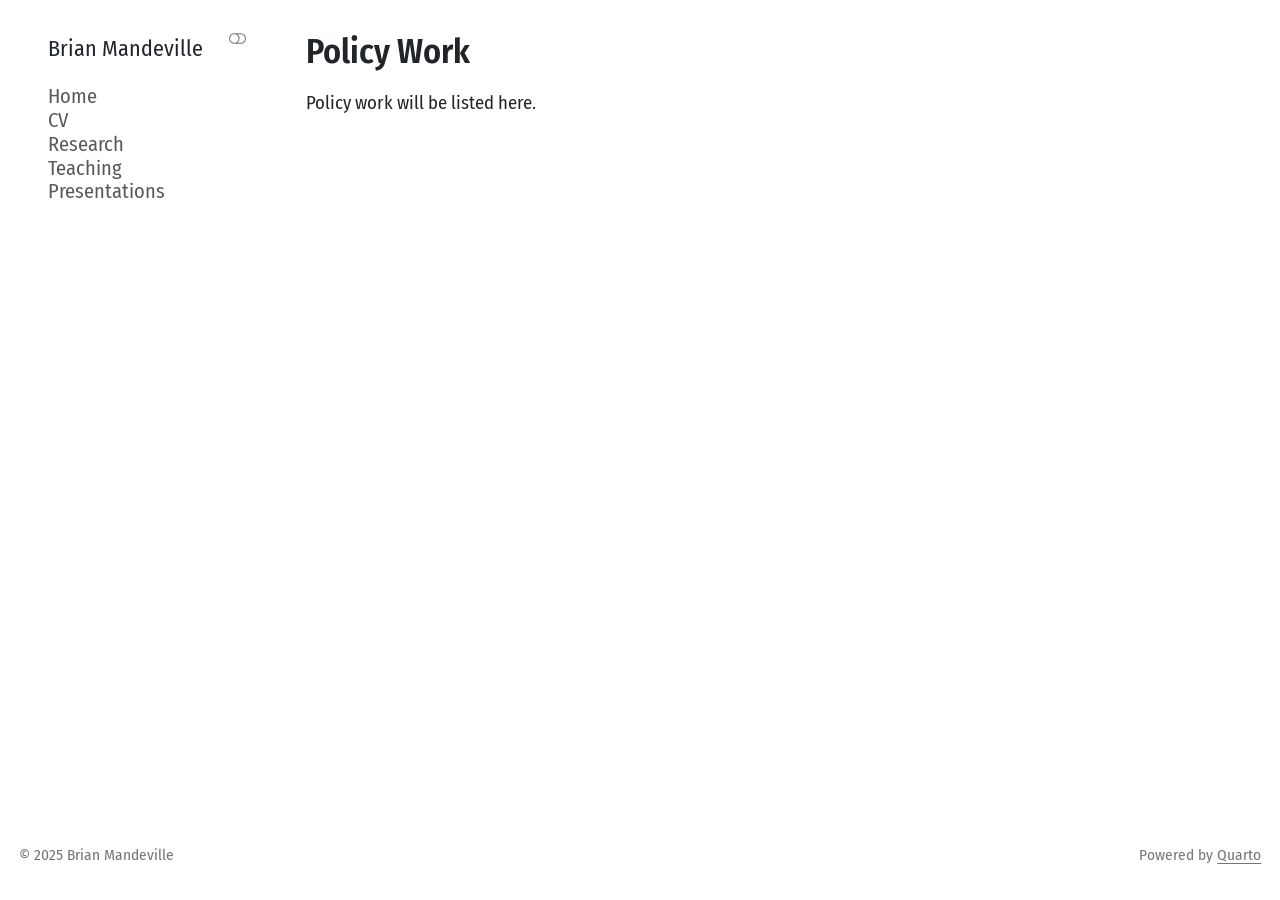
==== docs/policy.html @ 18871a94 "Initial site — Brian Mandeville academic website" ====
<!DOCTYPE html>
<html xmlns="http://www.w3.org/1999/xhtml" lang="en" xml:lang="en"><head>

<meta charset="utf-8">
<meta name="generator" content="quarto-1.9.37">

<meta name="viewport" content="width=device-width, initial-scale=1.0, user-scalable=yes">


<title>Policy Work – Brian Mandeville</title>
<style>
/* Default styles provided by pandoc.
** See https://pandoc.org/MANUAL.html#variables-for-html for config info.
*/
code{white-space: pre-wrap;}
span.smallcaps{font-variant: small-caps;}
div.columns{display: flex; gap: min(4vw, 1.5em);}
div.column{flex: auto; overflow-x: auto;}
div.hanging-indent{margin-left: 1.5em; text-indent: -1.5em;}
ul.task-list{list-style: none;}
ul.task-list li input[type="checkbox"] {
  width: 0.8em;
  margin: 0 0.8em 0.2em -1em; /* quarto-specific, see https://github.com/quarto-dev/quarto-cli/issues/4556 */ 
  vertical-align: middle;
}
</style>


<script src="site_libs/quarto-nav/quarto-nav.js"></script>
<script src="site_libs/quarto-nav/headroom.min.js"></script>
<link href="./images/favicon.png" rel="icon" type="image/png">
<script src="site_libs/clipboard/clipboard.min.js"></script>
<script src="site_libs/quarto-html/quarto.js" type="module"></script>
<script src="site_libs/quarto-html/tabsets/tabsets.js" type="module"></script>
<script src="site_libs/quarto-html/popper.min.js"></script>
<script src="site_libs/quarto-html/tippy.umd.min.js"></script>
<script src="site_libs/quarto-html/anchor.min.js"></script>
<link href="site_libs/quarto-html/tippy.css" rel="stylesheet">
<link href="site_libs/quarto-html/quarto-syntax-highlighting-7f8f88aac4f3542376d5c11b86a4c14d.css" rel="stylesheet" class="quarto-color-scheme" id="quarto-text-highlighting-styles">
<link href="site_libs/quarto-html/quarto-syntax-highlighting-dark-d0ae9245876894da5ac7e18953ecc5cc.css" rel="stylesheet" class="quarto-color-scheme quarto-color-alternate" id="quarto-text-highlighting-styles">
<link href="site_libs/quarto-html/quarto-syntax-highlighting-7f8f88aac4f3542376d5c11b86a4c14d.css" rel="stylesheet" class="quarto-color-scheme-extra" id="quarto-text-highlighting-styles">
<script src="site_libs/bootstrap/bootstrap.min.js"></script>
<link href="site_libs/bootstrap/bootstrap-icons.css" rel="stylesheet">
<link href="site_libs/bootstrap/bootstrap-f34be4a23ba37682258795ce76d93aaa.min.css" rel="stylesheet" append-hash="true" class="quarto-color-scheme" id="quarto-bootstrap" data-mode="light">
<link href="site_libs/bootstrap/bootstrap-dark-0b4698692b904b713bfba7af153e44f9.min.css" rel="stylesheet" append-hash="true" class="quarto-color-scheme quarto-color-alternate" id="quarto-bootstrap" data-mode="dark">
<link href="site_libs/bootstrap/bootstrap-f34be4a23ba37682258795ce76d93aaa.min.css" rel="stylesheet" append-hash="true" class="quarto-color-scheme-extra" id="quarto-bootstrap" data-mode="light">
<script id="quarto-search-options" type="application/json">{
  "language": {
    "search-no-results-text": "No results",
    "search-matching-documents-text": "matching documents",
    "search-copy-link-title": "Copy link to search",
    "search-hide-matches-text": "Hide additional matches",
    "search-more-match-text": "more match in this document",
    "search-more-matches-text": "more matches in this document",
    "search-clear-button-title": "Clear",
    "search-text-placeholder": "",
    "search-detached-cancel-button-title": "Cancel",
    "search-submit-button-title": "Submit",
    "search-label": "Search"
  }
}</script>


<meta property="og:title" content="Policy Work – Brian Mandeville">
<meta property="og:description" content="">
<meta property="og:site_name" content="Brian Mandeville">
</head>

<body class="nav-sidebar floating quarto-light"><script id="quarto-html-before-body" type="application/javascript">
    const toggleBodyColorMode = (bsSheetEl) => {
      const mode = bsSheetEl.getAttribute("data-mode");
      const bodyEl = window.document.querySelector("body");
      if (mode === "dark") {
        bodyEl.classList.add("quarto-dark");
        bodyEl.classList.remove("quarto-light");
      } else {
        bodyEl.classList.add("quarto-light");
        bodyEl.classList.remove("quarto-dark");
      }
    }
    const toggleBodyColorPrimary = () => {
      const bsSheetEl = window.document.querySelector("link#quarto-bootstrap:not([rel=disabled-stylesheet])");
      if (bsSheetEl) {
        toggleBodyColorMode(bsSheetEl);
      }
    }
    const setColorSchemeToggle = (alternate) => {
      const toggles = window.document.querySelectorAll('.quarto-color-scheme-toggle');
      for (let i=0; i < toggles.length; i++) {
        const toggle = toggles[i];
        if (toggle) {
          if (alternate) {
            toggle.classList.add("alternate");
          } else {
            toggle.classList.remove("alternate");
          }
        }
      }
    };
    const toggleColorMode = (alternate) => {
      // Switch the stylesheets
      const primaryStylesheets = window.document.querySelectorAll('link.quarto-color-scheme:not(.quarto-color-alternate)');
      const alternateStylesheets = window.document.querySelectorAll('link.quarto-color-scheme.quarto-color-alternate');
      manageTransitions('#quarto-margin-sidebar .nav-link', false);
      if (alternate) {
        // note: dark is layered on light, we don't disable primary!
        enableStylesheet(alternateStylesheets);
        for (const sheetNode of alternateStylesheets) {
          if (sheetNode.id === "quarto-bootstrap") {
            toggleBodyColorMode(sheetNode);
          }
        }
      } else {
        disableStylesheet(alternateStylesheets);
        enableStylesheet(primaryStylesheets)
        toggleBodyColorPrimary();
      }
      manageTransitions('#quarto-margin-sidebar .nav-link', true);
      // Switch the toggles
      setColorSchemeToggle(alternate)
      // Hack to workaround the fact that safari doesn't
      // properly recolor the scrollbar when toggling (#1455)
      if (navigator.userAgent.indexOf('Safari') > 0 && navigator.userAgent.indexOf('Chrome') == -1) {
        manageTransitions("body", false);
        window.scrollTo(0, 1);
        setTimeout(() => {
          window.scrollTo(0, 0);
          manageTransitions("body", true);
        }, 40);
      }
    }
    const disableStylesheet = (stylesheets) => {
      for (let i=0; i < stylesheets.length; i++) {
        const stylesheet = stylesheets[i];
        stylesheet.rel = 'disabled-stylesheet';
      }
    }
    const enableStylesheet = (stylesheets) => {
      for (let i=0; i < stylesheets.length; i++) {
        const stylesheet = stylesheets[i];
        if(stylesheet.rel !== 'stylesheet') { // for Chrome, which will still FOUC without this check
          stylesheet.rel = 'stylesheet';
        }
      }
    }
    const manageTransitions = (selector, allowTransitions) => {
      const els = window.document.querySelectorAll(selector);
      for (let i=0; i < els.length; i++) {
        const el = els[i];
        if (allowTransitions) {
          el.classList.remove('notransition');
        } else {
          el.classList.add('notransition');
        }
      }
    }
    const isFileUrl = () => {
      return window.location.protocol === 'file:';
    }
    const hasAlternateSentinel = () => {
      let styleSentinel = getColorSchemeSentinel();
      if (styleSentinel !== null) {
        return styleSentinel === "alternate";
      } else {
        return false;
      }
    }
    const setStyleSentinel = (alternate) => {
      const value = alternate ? "alternate" : "default";
      if (!isFileUrl()) {
        window.localStorage.setItem("quarto-color-scheme", value);
      } else {
        localAlternateSentinel = value;
      }
    }
    const getColorSchemeSentinel = () => {
      if (!isFileUrl()) {
        const storageValue = window.localStorage.getItem("quarto-color-scheme");
        return storageValue != null ? storageValue : localAlternateSentinel;
      } else {
        return localAlternateSentinel;
      }
    }
    const toggleGiscusIfUsed = (isAlternate, darkModeDefault) => {
      const baseTheme = document.querySelector('#giscus-base-theme')?.value ?? 'light';
      const alternateTheme = document.querySelector('#giscus-alt-theme')?.value ?? 'dark';
      let newTheme = '';
      if(authorPrefersDark) {
        newTheme = isAlternate ? baseTheme : alternateTheme;
      } else {
        newTheme = isAlternate ? alternateTheme : baseTheme;
      }
      const changeGiscusTheme = () => {
        // From: https://github.com/giscus/giscus/issues/336
        const sendMessage = (message) => {
          const iframe = document.querySelector('iframe.giscus-frame');
          if (!iframe) return;
          iframe.contentWindow.postMessage({ giscus: message }, 'https://giscus.app');
        }
        sendMessage({
          setConfig: {
            theme: newTheme
          }
        });
      }
      const isGiscussLoaded = window.document.querySelector('iframe.giscus-frame') !== null;
      if (isGiscussLoaded) {
        changeGiscusTheme();
      }
    };
    const authorPrefersDark = false;
    const darkModeDefault = authorPrefersDark;
      document.querySelector('link#quarto-text-highlighting-styles.quarto-color-scheme-extra').rel = 'disabled-stylesheet';
      document.querySelector('link#quarto-bootstrap.quarto-color-scheme-extra').rel = 'disabled-stylesheet';
    let localAlternateSentinel = darkModeDefault ? 'alternate' : 'default';
    // Dark / light mode switch
    window.quartoToggleColorScheme = () => {
      // Read the current dark / light value
      let toAlternate = !hasAlternateSentinel();
      toggleColorMode(toAlternate);
      setStyleSentinel(toAlternate);
      toggleGiscusIfUsed(toAlternate, darkModeDefault);
      window.dispatchEvent(new Event('resize'));
    };
    // Switch to dark mode if need be
    if (hasAlternateSentinel()) {
      toggleColorMode(true);
    } else {
      toggleColorMode(false);
    }
  </script>

<div id="quarto-search-results"></div>
  <header id="quarto-header" class="headroom fixed-top">
  <nav class="quarto-secondary-nav">
    <div class="container-fluid d-flex">
      <button type="button" class="quarto-btn-toggle btn" data-bs-toggle="collapse" role="button" data-bs-target=".quarto-sidebar-collapse-item" aria-controls="quarto-sidebar" aria-expanded="false" aria-label="Toggle sidebar navigation" onclick="if (window.quartoToggleHeadroom) { window.quartoToggleHeadroom(); }">
        <i class="bi bi-layout-text-sidebar-reverse"></i>
      </button>
        <nav class="quarto-page-breadcrumbs" aria-label="breadcrumb"><ol class="breadcrumb"><li class="breadcrumb-item">
      Brian Mandeville
      </li></ol></nav>
        <a class="flex-grow-1" role="navigation" data-bs-toggle="collapse" data-bs-target=".quarto-sidebar-collapse-item" aria-controls="quarto-sidebar" aria-expanded="false" aria-label="Toggle sidebar navigation" onclick="if (window.quartoToggleHeadroom) { window.quartoToggleHeadroom(); }">      
        </a>
    </div>
  </nav>
</header>
<!-- content -->
<div id="quarto-content" class="quarto-container page-columns page-rows-contents page-layout-full">
<!-- sidebar -->
  <nav id="quarto-sidebar" class="sidebar collapse collapse-horizontal quarto-sidebar-collapse-item sidebar-navigation floating overflow-auto">
    <div class="pt-lg-2 mt-2 text-left sidebar-header">
    <div class="sidebar-title mb-0 py-0">
      <a href="./">Brian Mandeville</a> 
        <div class="sidebar-tools-main tools-wide">
    <a href="mailto:bwmandeville@gmail.com" title="" class="quarto-navigation-tool px-1" aria-label=""><i class="bi bi-envelope"></i></a>
    <a href="https://www.linkedin.com/in/brian-mandeville-ab6188176/" title="" class="quarto-navigation-tool px-1" aria-label=""><i class="bi bi-linkedin"></i></a>
  <a href="" class="quarto-color-scheme-toggle quarto-navigation-tool  px-1" onclick="window.quartoToggleColorScheme(); return false;" title="Toggle dark mode"><i class="bi"></i></a>
</div>
    </div>
      </div>
    <div class="sidebar-menu-container"> 
    <ul class="list-unstyled mt-1">
        <li class="sidebar-item">
  <div class="sidebar-item-container"> 
  <a href="./index.html" class="sidebar-item-text sidebar-link">
 <span class="menu-text">Home</span></a>
  </div>
</li>
        <li class="sidebar-item">
  <div class="sidebar-item-container"> 
  <a href="./../files/cv.pdf" class="sidebar-item-text sidebar-link">
 <span class="menu-text">CV</span></a>
  </div>
</li>
        <li class="sidebar-item">
  <div class="sidebar-item-container"> 
  <a href="./research.html" class="sidebar-item-text sidebar-link">
 <span class="menu-text">Research</span></a>
  </div>
</li>
        <li class="sidebar-item">
  <div class="sidebar-item-container"> 
  <a href="./teaching.html" class="sidebar-item-text sidebar-link">
 <span class="menu-text">Teaching</span></a>
  </div>
</li>
        <li class="sidebar-item">
  <div class="sidebar-item-container"> 
  <a href="./talks.html" class="sidebar-item-text sidebar-link">
 <span class="menu-text">Presentations</span></a>
  </div>
</li>
    </ul>
    </div>
</nav>
<div id="quarto-sidebar-glass" class="quarto-sidebar-collapse-item" data-bs-toggle="collapse" data-bs-target=".quarto-sidebar-collapse-item"></div>
<!-- margin-sidebar -->
    
<!-- main -->
<main class="content column-page-right" id="quarto-document-content">


<header id="title-block-header" class="quarto-title-block default">
<div class="quarto-title">
<h1 class="title">Policy Work</h1>
</div>



<div class="quarto-title-meta column-page-right">

    
  
    
  </div>
  


</header>


<p>Policy work will be listed here.</p>



</main> <!-- /main -->
<script id="quarto-html-after-body" type="application/javascript">
  window.document.addEventListener("DOMContentLoaded", function (event) {
    // Ensure there is a toggle, if there isn't float one in the top right
    if (window.document.querySelector('.quarto-color-scheme-toggle') === null) {
      const a = window.document.createElement('a');
      a.classList.add('top-right');
      a.classList.add('quarto-color-scheme-toggle');
      a.href = "";
      a.onclick = function() { try { window.quartoToggleColorScheme(); } catch {} return false; };
      const i = window.document.createElement("i");
      i.classList.add('bi');
      a.appendChild(i);
      window.document.body.appendChild(a);
    }
    setColorSchemeToggle(hasAlternateSentinel())
    const icon = "";
    const anchorJS = new window.AnchorJS();
    anchorJS.options = {
      placement: 'right',
      icon: icon
    };
    anchorJS.add('.anchored');
    const isCodeAnnotation = (el) => {
      for (const clz of el.classList) {
        if (clz.startsWith('code-annotation-')) {                     
          return true;
        }
      }
      return false;
    }
    const onCopySuccess = function(e) {
      // button target
      const button = e.trigger;
      // don't keep focus
      button.blur();
      // flash "checked"
      button.classList.add('code-copy-button-checked');
      var currentTitle = button.getAttribute("title");
      button.setAttribute("title", "Copied!");
      let tooltip;
      if (window.bootstrap) {
        button.setAttribute("data-bs-toggle", "tooltip");
        button.setAttribute("data-bs-placement", "left");
        button.setAttribute("data-bs-title", "Copied!");
        tooltip = new bootstrap.Tooltip(button, 
          { trigger: "manual", 
            customClass: "code-copy-button-tooltip",
            offset: [0, -8]});
        tooltip.show();    
      }
      setTimeout(function() {
        if (tooltip) {
          tooltip.hide();
          button.removeAttribute("data-bs-title");
          button.removeAttribute("data-bs-toggle");
          button.removeAttribute("data-bs-placement");
        }
        button.setAttribute("title", currentTitle);
        button.classList.remove('code-copy-button-checked');
      }, 1000);
      // clear code selection
      e.clearSelection();
    }
    const getTextToCopy = function(trigger) {
      const outerScaffold = trigger.parentElement.cloneNode(true);
      const codeEl = outerScaffold.querySelector('code');
      for (const childEl of codeEl.children) {
        if (isCodeAnnotation(childEl)) {
          childEl.remove();
        }
      }
      return codeEl.innerText;
    }
    const clipboard = new window.ClipboardJS('.code-copy-button:not([data-in-quarto-modal])', {
      text: getTextToCopy
    });
    clipboard.on('success', onCopySuccess);
    if (window.document.getElementById('quarto-embedded-source-code-modal')) {
      const clipboardModal = new window.ClipboardJS('.code-copy-button[data-in-quarto-modal]', {
        text: getTextToCopy,
        container: window.document.getElementById('quarto-embedded-source-code-modal')
      });
      clipboardModal.on('success', onCopySuccess);
    }
      var localhostRegex = new RegExp(/^(?:http|https):\/\/localhost\:?[0-9]*\//);
      var mailtoRegex = new RegExp(/^mailto:/);
        var filterRegex = new RegExp('/' + window.location.host + '/');
      var isInternal = (href) => {
          return filterRegex.test(href) || localhostRegex.test(href) || mailtoRegex.test(href);
      }
      // Inspect non-navigation links and adorn them if external
     var links = window.document.querySelectorAll('a[href]:not(.nav-link):not(.navbar-brand):not(.toc-action):not(.sidebar-link):not(.sidebar-item-toggle):not(.pagination-link):not(.no-external):not([aria-hidden]):not(.dropdown-item):not(.quarto-navigation-tool):not(.about-link)');
      for (var i=0; i<links.length; i++) {
        const link = links[i];
        if (!isInternal(link.href)) {
          // undo the damage that might have been done by quarto-nav.js in the case of
          // links that we want to consider external
          if (link.dataset.originalHref !== undefined) {
            link.href = link.dataset.originalHref;
          }
        }
      }
    function tippyHover(el, contentFn, onTriggerFn, onUntriggerFn) {
      const config = {
        allowHTML: true,
        maxWidth: 500,
        delay: 100,
        arrow: false,
        appendTo: function(el) {
            return el.parentElement;
        },
        interactive: true,
        interactiveBorder: 10,
        theme: 'quarto',
        placement: 'bottom-start',
      };
      if (contentFn) {
        config.content = contentFn;
      }
      if (onTriggerFn) {
        config.onTrigger = onTriggerFn;
      }
      if (onUntriggerFn) {
        config.onUntrigger = onUntriggerFn;
      }
      window.tippy(el, config); 
    }
    const noterefs = window.document.querySelectorAll('a[role="doc-noteref"]');
    for (var i=0; i<noterefs.length; i++) {
      const ref = noterefs[i];
      tippyHover(ref, function() {
        // use id or data attribute instead here
        let href = ref.getAttribute('data-footnote-href') || ref.getAttribute('href');
        try { href = new URL(href).hash; } catch {}
        const id = href.replace(/^#\/?/, "");
        const note = window.document.getElementById(id);
        if (note) {
          return note.innerHTML;
        } else {
          return "";
        }
      });
    }
    const xrefs = window.document.querySelectorAll('a.quarto-xref');
    const processXRef = (id, note) => {
      // Strip column container classes
      const stripColumnClz = (el) => {
        el.classList.remove("page-full", "page-columns");
        if (el.children) {
          for (const child of el.children) {
            stripColumnClz(child);
          }
        }
      }
      stripColumnClz(note)
      if (id === null || id.startsWith('sec-')) {
        // Special case sections, only their first couple elements
        const container = document.createElement("div");
        if (note.children && note.children.length > 2) {
          container.appendChild(note.children[0].cloneNode(true));
          for (let i = 1; i < note.children.length; i++) {
            const child = note.children[i];
            if (child.tagName === "P" && child.innerText === "") {
              continue;
            } else {
              container.appendChild(child.cloneNode(true));
              break;
            }
          }
          if (window.Quarto?.typesetMath) {
            window.Quarto.typesetMath(container);
          }
          return container.innerHTML
        } else {
          if (window.Quarto?.typesetMath) {
            window.Quarto.typesetMath(note);
          }
          return note.innerHTML;
        }
      } else {
        // Remove any anchor links if they are present
        const anchorLink = note.querySelector('a.anchorjs-link');
        if (anchorLink) {
          anchorLink.remove();
        }
        if (window.Quarto?.typesetMath) {
          window.Quarto.typesetMath(note);
        }
        if (note.classList.contains("callout")) {
          return note.outerHTML;
        } else {
          return note.innerHTML;
        }
      }
    }
    for (var i=0; i<xrefs.length; i++) {
      const xref = xrefs[i];
      tippyHover(xref, undefined, function(instance) {
        instance.disable();
        let url = xref.getAttribute('href');
        let hash = undefined; 
        if (url.startsWith('#')) {
          hash = url;
        } else {
          try { hash = new URL(url).hash; } catch {}
        }
        if (hash) {
          const id = hash.replace(/^#\/?/, "");
          const note = window.document.getElementById(id);
          if (note !== null) {
            try {
              const html = processXRef(id, note.cloneNode(true));
              instance.setContent(html);
            } finally {
              instance.enable();
              instance.show();
            }
          } else {
            // See if we can fetch this
            fetch(url.split('#')[0])
            .then(res => res.text())
            .then(html => {
              const parser = new DOMParser();
              const htmlDoc = parser.parseFromString(html, "text/html");
              const note = htmlDoc.getElementById(id);
              if (note !== null) {
                const html = processXRef(id, note);
                instance.setContent(html);
              } 
            }).finally(() => {
              instance.enable();
              instance.show();
            });
          }
        } else {
          // See if we can fetch a full url (with no hash to target)
          // This is a special case and we should probably do some content thinning / targeting
          fetch(url)
          .then(res => res.text())
          .then(html => {
            const parser = new DOMParser();
            const htmlDoc = parser.parseFromString(html, "text/html");
            const note = htmlDoc.querySelector('main.content');
            if (note !== null) {
              // This should only happen for chapter cross references
              // (since there is no id in the URL)
              // remove the first header
              if (note.children.length > 0 && note.children[0].tagName === "HEADER") {
                note.children[0].remove();
              }
              const html = processXRef(null, note);
              instance.setContent(html);
            } 
          }).finally(() => {
            instance.enable();
            instance.show();
          });
        }
      }, function(instance) {
      });
    }
        let selectedAnnoteEl;
        const selectorForAnnotation = ( cell, annotation) => {
          let cellAttr = 'data-code-cell="' + cell + '"';
          let lineAttr = 'data-code-annotation="' +  annotation + '"';
          const selector = 'span[' + cellAttr + '][' + lineAttr + ']';
          return selector;
        }
        const selectCodeLines = (annoteEl) => {
          const doc = window.document;
          const targetCell = annoteEl.getAttribute("data-target-cell");
          const targetAnnotation = annoteEl.getAttribute("data-target-annotation");
          const annoteSpan = window.document.querySelector(selectorForAnnotation(targetCell, targetAnnotation));
          const lines = annoteSpan.getAttribute("data-code-lines").split(",");
          const lineIds = lines.map((line) => {
            return targetCell + "-" + line;
          })
          let top = null;
          let height = null;
          let parent = null;
          if (lineIds.length > 0) {
              //compute the position of the single el (top and bottom and make a div)
              const el = window.document.getElementById(lineIds[0]);
              top = el.offsetTop;
              height = el.offsetHeight;
              parent = el.parentElement.parentElement;
            if (lineIds.length > 1) {
              const lastEl = window.document.getElementById(lineIds[lineIds.length - 1]);
              const bottom = lastEl.offsetTop + lastEl.offsetHeight;
              height = bottom - top;
            }
            if (top !== null && height !== null && parent !== null) {
              // cook up a div (if necessary) and position it 
              let div = window.document.getElementById("code-annotation-line-highlight");
              if (div === null) {
                div = window.document.createElement("div");
                div.setAttribute("id", "code-annotation-line-highlight");
                div.style.position = 'absolute';
                parent.appendChild(div);
              }
              div.style.top = top - 2 + "px";
              div.style.height = height + 4 + "px";
              div.style.left = 0;
              let gutterDiv = window.document.getElementById("code-annotation-line-highlight-gutter");
              if (gutterDiv === null) {
                gutterDiv = window.document.createElement("div");
                gutterDiv.setAttribute("id", "code-annotation-line-highlight-gutter");
                gutterDiv.style.position = 'absolute';
                const codeCell = window.document.getElementById(targetCell);
                const gutter = codeCell.querySelector('.code-annotation-gutter');
                gutter.appendChild(gutterDiv);
              }
              gutterDiv.style.top = top - 2 + "px";
              gutterDiv.style.height = height + 4 + "px";
            }
            selectedAnnoteEl = annoteEl;
          }
        };
        const unselectCodeLines = () => {
          const elementsIds = ["code-annotation-line-highlight", "code-annotation-line-highlight-gutter"];
          elementsIds.forEach((elId) => {
            const div = window.document.getElementById(elId);
            if (div) {
              div.remove();
            }
          });
          selectedAnnoteEl = undefined;
        };
          // Handle positioning of the toggle
      window.addEventListener(
        "resize",
        throttle(() => {
          elRect = undefined;
          if (selectedAnnoteEl) {
            selectCodeLines(selectedAnnoteEl);
          }
        }, 10)
      );
      function throttle(fn, ms) {
      let throttle = false;
      let timer;
        return (...args) => {
          if(!throttle) { // first call gets through
              fn.apply(this, args);
              throttle = true;
          } else { // all the others get throttled
              if(timer) clearTimeout(timer); // cancel #2
              timer = setTimeout(() => {
                fn.apply(this, args);
                timer = throttle = false;
              }, ms);
          }
        };
      }
        // Attach click handler to the DT
        const annoteDls = window.document.querySelectorAll('dt[data-target-cell]');
        for (const annoteDlNode of annoteDls) {
          annoteDlNode.addEventListener('click', (event) => {
            const clickedEl = event.target;
            if (clickedEl !== selectedAnnoteEl) {
              unselectCodeLines();
              const activeEl = window.document.querySelector('dt[data-target-cell].code-annotation-active');
              if (activeEl) {
                activeEl.classList.remove('code-annotation-active');
              }
              selectCodeLines(clickedEl);
              clickedEl.classList.add('code-annotation-active');
            } else {
              // Unselect the line
              unselectCodeLines();
              clickedEl.classList.remove('code-annotation-active');
            }
          });
        }
    const findCites = (el) => {
      const parentEl = el.parentElement;
      if (parentEl) {
        const cites = parentEl.dataset.cites;
        if (cites) {
          return {
            el,
            cites: cites.split(' ')
          };
        } else {
          return findCites(el.parentElement)
        }
      } else {
        return undefined;
      }
    };
    var bibliorefs = window.document.querySelectorAll('a[role="doc-biblioref"]');
    for (var i=0; i<bibliorefs.length; i++) {
      const ref = bibliorefs[i];
      const citeInfo = findCites(ref);
      if (citeInfo) {
        tippyHover(citeInfo.el, function() {
          var popup = window.document.createElement('div');
          citeInfo.cites.forEach(function(cite) {
            var citeDiv = window.document.createElement('div');
            citeDiv.classList.add('hanging-indent');
            citeDiv.classList.add('csl-entry');
            var biblioDiv = window.document.getElementById('ref-' + cite);
            if (biblioDiv) {
              citeDiv.innerHTML = biblioDiv.innerHTML;
            }
            popup.appendChild(citeDiv);
          });
          return popup.innerHTML;
        });
      }
    }
  });
  </script>
</div> <!-- /content -->
<footer class="footer">
  <div class="nav-footer">
    <div class="nav-footer-left">
<p>© 2025 Brian Mandeville</p>
</div>   
    <div class="nav-footer-center">
      &nbsp;
    </div>
    <div class="nav-footer-right">
<p>Powered by <a href="https://quarto.org/">Quarto</a></p>
</div>
  </div>
</footer>




</body></html>
---- docs/site_libs/quarto-html/tippy.css ----
.tippy-box[data-animation=fade][data-state=hidden]{opacity:0}[data-tippy-root]{max-width:calc(100vw - 10px)}.tippy-box{position:relative;background-color:#333;color:#fff;border-radius:4px;font-size:14px;line-height:1.4;white-space:normal;outline:0;transition-property:transform,visibility,opacity}.tippy-box[data-placement^=top]>.tippy-arrow{bottom:0}.tippy-box[data-placement^=top]>.tippy-arrow:before{bottom:-7px;left:0;border-width:8px 8px 0;border-top-color:initial;transform-origin:center top}.tippy-box[data-placement^=bottom]>.tippy-arrow{top:0}.tippy-box[data-placement^=bottom]>.tippy-arrow:before{top:-7px;left:0;border-width:0 8px 8px;border-bottom-color:initial;transform-origin:center bottom}.tippy-box[data-placement^=left]>.tippy-arrow{right:0}.tippy-box[data-placement^=left]>.tippy-arrow:before{border-width:8px 0 8px 8px;border-left-color:initial;right:-7px;transform-origin:center left}.tippy-box[data-placement^=right]>.tippy-arrow{left:0}.tippy-box[data-placement^=right]>.tippy-arrow:before{left:-7px;border-width:8px 8px 8px 0;border-right-color:initial;transform-origin:center right}.tippy-box[data-inertia][data-state=visible]{transition-timing-function:cubic-bezier(.54,1.5,.38,1.11)}.tippy-arrow{width:16px;height:16px;color:#333}.tippy-arrow:before{content:"";position:absolute;border-color:transparent;border-style:solid}.tippy-content{position:relative;padding:5px 9px;z-index:1}
---- docs/site_libs/quarto-html/quarto-syntax-highlighting-7f8f88aac4f3542376d5c11b86a4c14d.css ----
/* quarto syntax highlight colors */
:root {
  --quarto-hl-ot-color: #003B4F;
  --quarto-hl-at-color: #657422;
  --quarto-hl-ss-color: #20794D;
  --quarto-hl-an-color: #5E5E5E;
  --quarto-hl-fu-color: #4758AB;
  --quarto-hl-st-color: #20794D;
  --quarto-hl-cf-color: #003B4F;
  --quarto-hl-op-color: #5E5E5E;
  --quarto-hl-er-color: #AD0000;
  --quarto-hl-bn-color: #AD0000;
  --quarto-hl-al-color: #AD0000;
  --quarto-hl-va-color: #111111;
  --quarto-hl-bu-color: inherit;
  --quarto-hl-ex-color: inherit;
  --quarto-hl-pp-color: #AD0000;
  --quarto-hl-in-color: #5E5E5E;
  --quarto-hl-vs-color: #20794D;
  --quarto-hl-wa-color: #5E5E5E;
  --quarto-hl-do-color: #5E5E5E;
  --quarto-hl-im-color: #00769E;
  --quarto-hl-ch-color: #20794D;
  --quarto-hl-dt-color: #AD0000;
  --quarto-hl-fl-color: #AD0000;
  --quarto-hl-co-color: #5E5E5E;
  --quarto-hl-cv-color: #5E5E5E;
  --quarto-hl-cn-color: #8f5902;
  --quarto-hl-sc-color: #5E5E5E;
  --quarto-hl-dv-color: #AD0000;
  --quarto-hl-kw-color: #003B4F;
}

/* other quarto variables */
:root {
  --quarto-font-monospace: SFMono-Regular, Menlo, Monaco, Consolas, "Liberation Mono", "Courier New", monospace;
}

/* syntax highlight based on Pandoc's rules */
pre > code.sourceCode > span {
  color: #003B4F;
}

code.sourceCode > span {
  color: #003B4F;
}

div.sourceCode,
div.sourceCode pre.sourceCode {
  color: #003B4F;
}

/* Normal */
code span {
  color: #003B4F;
}

/* Alert */
code span.al {
  color: #AD0000;
  font-style: inherit;
}

/* Annotation */
code span.an {
  color: #5E5E5E;
  font-style: inherit;
}

/* Attribute */
code span.at {
  color: #657422;
  font-style: inherit;
}

/* BaseN */
code span.bn {
  color: #AD0000;
  font-style: inherit;
}

/* BuiltIn */
code span.bu {
  font-style: inherit;
}

/* ControlFlow */
code span.cf {
  color: #003B4F;
  font-weight: bold;
  font-style: inherit;
}

/* Char */
code span.ch {
  color: #20794D;
  font-style: inherit;
}

/* Constant */
code span.cn {
  color: #8f5902;
  font-style: inherit;
}

/* Comment */
code span.co {
  color: #5E5E5E;
  font-style: inherit;
}

/* CommentVar */
code span.cv {
  color: #5E5E5E;
  font-style: italic;
}

/* Documentation */
code span.do {
  color: #5E5E5E;
  font-style: italic;
}

/* DataType */
code span.dt {
  color: #AD0000;
  font-style: inherit;
}

/* DecVal */
code span.dv {
  color: #AD0000;
  font-style: inherit;
}

/* Error */
code span.er {
  color: #AD0000;
  font-style: inherit;
}

/* Extension */
code span.ex {
  font-style: inherit;
}

/* Float */
code span.fl {
  color: #AD0000;
  font-style: inherit;
}

/* Function */
code span.fu {
  color: #4758AB;
  font-style: inherit;
}

/* Import */
code span.im {
  color: #00769E;
  font-style: inherit;
}

/* Information */
code span.in {
  color: #5E5E5E;
  font-style: inherit;
}

/* Keyword */
code span.kw {
  color: #003B4F;
  font-weight: bold;
  font-style: inherit;
}

/* Operator */
code span.op {
  color: #5E5E5E;
  font-style: inherit;
}

/* Other */
code span.ot {
  color: #003B4F;
  font-style: inherit;
}

/* Preprocessor */
code span.pp {
  color: #AD0000;
  font-style: inherit;
}

/* SpecialChar */
code span.sc {
  color: #5E5E5E;
  font-style: inherit;
}

/* SpecialString */
code span.ss {
  color: #20794D;
  font-style: inherit;
}

/* String */
code span.st {
  color: #20794D;
  font-style: inherit;
}

/* Variable */
code span.va {
  color: #111111;
  font-style: inherit;
}

/* VerbatimString */
code span.vs {
  color: #20794D;
  font-style: inherit;
}

/* Warning */
code span.wa {
  color: #5E5E5E;
  font-style: italic;
}

.prevent-inlining {
  content: "</";
}

/*# sourceMappingURL=789ad8cd35626ba772517505b42a116e.css.map */
---- docs/site_libs/quarto-html/quarto-syntax-highlighting-dark-d0ae9245876894da5ac7e18953ecc5cc.css ----
/* quarto syntax highlight colors */
:root {
  --quarto-hl-al-color: #f07178;
  --quarto-hl-an-color: #d4d0ab;
  --quarto-hl-at-color: #00e0e0;
  --quarto-hl-bn-color: #d4d0ab;
  --quarto-hl-bu-color: #abe338;
  --quarto-hl-ch-color: #abe338;
  --quarto-hl-co-color: #f8f8f2;
  --quarto-hl-cv-color: #ffd700;
  --quarto-hl-cn-color: #ffd700;
  --quarto-hl-cf-color: #ffa07a;
  --quarto-hl-dt-color: #ffa07a;
  --quarto-hl-dv-color: #d4d0ab;
  --quarto-hl-do-color: #f8f8f2;
  --quarto-hl-er-color: #f07178;
  --quarto-hl-ex-color: #00e0e0;
  --quarto-hl-fl-color: #d4d0ab;
  --quarto-hl-fu-color: #ffa07a;
  --quarto-hl-im-color: #abe338;
  --quarto-hl-in-color: #d4d0ab;
  --quarto-hl-kw-color: #ffa07a;
  --quarto-hl-op-color: #ffa07a;
  --quarto-hl-ot-color: #00e0e0;
  --quarto-hl-pp-color: #dcc6e0;
  --quarto-hl-re-color: #00e0e0;
  --quarto-hl-sc-color: #abe338;
  --quarto-hl-ss-color: #abe338;
  --quarto-hl-st-color: #abe338;
  --quarto-hl-va-color: #00e0e0;
  --quarto-hl-vs-color: #abe338;
  --quarto-hl-wa-color: #dcc6e0;
}

/* other quarto variables */
:root {
  --quarto-font-monospace: SFMono-Regular, Menlo, Monaco, Consolas, "Liberation Mono", "Courier New", monospace;
}

/* syntax highlight based on Pandoc's rules */
pre > code.sourceCode > span {
  color: #f8f8f2;
}

code.sourceCode > span {
  color: #f8f8f2;
}

div.sourceCode,
div.sourceCode pre.sourceCode {
  color: #f8f8f2;
}

/* Normal */
code span {
  color: #f8f8f2;
}

/* Alert */
code span.al {
  color: #f07178;
}

/* Annotation */
code span.an {
  color: #d4d0ab;
}

/* Attribute */
code span.at {
  color: #00e0e0;
}

/* BaseN */
code span.bn {
  color: #d4d0ab;
}

/* BuiltIn */
code span.bu {
  color: #abe338;
}

/* ControlFlow */
code span.cf {
  font-weight: bold;
  color: #ffa07a;
}

/* Char */
code span.ch {
  color: #abe338;
}

/* Constant */
code span.cn {
  color: #ffd700;
}

/* Comment */
code span.co {
  font-style: italic;
  color: #f8f8f2;
}

/* CommentVar */
code span.cv {
  color: #ffd700;
}

/* Documentation */
code span.do {
  color: #f8f8f2;
}

/* DataType */
code span.dt {
  color: #ffa07a;
}

/* DecVal */
code span.dv {
  color: #d4d0ab;
}

/* Error */
code span.er {
  color: #f07178;
  text-decoration: underline;
}

/* Extension */
code span.ex {
  font-weight: bold;
  color: #00e0e0;
}

/* Float */
code span.fl {
  color: #d4d0ab;
}

/* Function */
code span.fu {
  color: #ffa07a;
}

/* Import */
code span.im {
  color: #abe338;
}

/* Information */
code span.in {
  color: #d4d0ab;
}

/* Keyword */
code span.kw {
  font-weight: bold;
  color: #ffa07a;
}

/* Operator */
code span.op {
  color: #ffa07a;
}

/* Other */
code span.ot {
  color: #00e0e0;
}

/* Preprocessor */
code span.pp {
  color: #dcc6e0;
}

/* RegionMarker */
code span.re {
  background-color: #f8f8f2;
  color: #00e0e0;
}

/* SpecialChar */
code span.sc {
  color: #abe338;
}

/* SpecialString */
code span.ss {
  color: #abe338;
}

/* String */
code span.st {
  color: #abe338;
}

/* Variable */
code span.va {
  color: #00e0e0;
}

/* VerbatimString */
code span.vs {
  color: #abe338;
}

/* Warning */
code span.wa {
  color: #dcc6e0;
}

.prevent-inlining {
  content: "</";
}

/*# sourceMappingURL=e2dac9153eaf3c552d5043f9565d03d7.css.map */
---- docs/site_libs/quarto-html/quarto-syntax-highlighting-7f8f88aac4f3542376d5c11b86a4c14d.css ----
/* quarto syntax highlight colors */
:root {
  --quarto-hl-ot-color: #003B4F;
  --quarto-hl-at-color: #657422;
  --quarto-hl-ss-color: #20794D;
  --quarto-hl-an-color: #5E5E5E;
  --quarto-hl-fu-color: #4758AB;
  --quarto-hl-st-color: #20794D;
  --quarto-hl-cf-color: #003B4F;
  --quarto-hl-op-color: #5E5E5E;
  --quarto-hl-er-color: #AD0000;
  --quarto-hl-bn-color: #AD0000;
  --quarto-hl-al-color: #AD0000;
  --quarto-hl-va-color: #111111;
  --quarto-hl-bu-color: inherit;
  --quarto-hl-ex-color: inherit;
  --quarto-hl-pp-color: #AD0000;
  --quarto-hl-in-color: #5E5E5E;
  --quarto-hl-vs-color: #20794D;
  --quarto-hl-wa-color: #5E5E5E;
  --quarto-hl-do-color: #5E5E5E;
  --quarto-hl-im-color: #00769E;
  --quarto-hl-ch-color: #20794D;
  --quarto-hl-dt-color: #AD0000;
  --quarto-hl-fl-color: #AD0000;
  --quarto-hl-co-color: #5E5E5E;
  --quarto-hl-cv-color: #5E5E5E;
  --quarto-hl-cn-color: #8f5902;
  --quarto-hl-sc-color: #5E5E5E;
  --quarto-hl-dv-color: #AD0000;
  --quarto-hl-kw-color: #003B4F;
}

/* other quarto variables */
:root {
  --quarto-font-monospace: SFMono-Regular, Menlo, Monaco, Consolas, "Liberation Mono", "Courier New", monospace;
}

/* syntax highlight based on Pandoc's rules */
pre > code.sourceCode > span {
  color: #003B4F;
}

code.sourceCode > span {
  color: #003B4F;
}

div.sourceCode,
div.sourceCode pre.sourceCode {
  color: #003B4F;
}

/* Normal */
code span {
  color: #003B4F;
}

/* Alert */
code span.al {
  color: #AD0000;
  font-style: inherit;
}

/* Annotation */
code span.an {
  color: #5E5E5E;
  font-style: inherit;
}

/* Attribute */
code span.at {
  color: #657422;
  font-style: inherit;
}

/* BaseN */
code span.bn {
  color: #AD0000;
  font-style: inherit;
}

/* BuiltIn */
code span.bu {
  font-style: inherit;
}

/* ControlFlow */
code span.cf {
  color: #003B4F;
  font-weight: bold;
  font-style: inherit;
}

/* Char */
code span.ch {
  color: #20794D;
  font-style: inherit;
}

/* Constant */
code span.cn {
  color: #8f5902;
  font-style: inherit;
}

/* Comment */
code span.co {
  color: #5E5E5E;
  font-style: inherit;
}

/* CommentVar */
code span.cv {
  color: #5E5E5E;
  font-style: italic;
}

/* Documentation */
code span.do {
  color: #5E5E5E;
  font-style: italic;
}

/* DataType */
code span.dt {
  color: #AD0000;
  font-style: inherit;
}

/* DecVal */
code span.dv {
  color: #AD0000;
  font-style: inherit;
}

/* Error */
code span.er {
  color: #AD0000;
  font-style: inherit;
}

/* Extension */
code span.ex {
  font-style: inherit;
}

/* Float */
code span.fl {
  color: #AD0000;
  font-style: inherit;
}

/* Function */
code span.fu {
  color: #4758AB;
  font-style: inherit;
}

/* Import */
code span.im {
  color: #00769E;
  font-style: inherit;
}

/* Information */
code span.in {
  color: #5E5E5E;
  font-style: inherit;
}

/* Keyword */
code span.kw {
  color: #003B4F;
  font-weight: bold;
  font-style: inherit;
}

/* Operator */
code span.op {
  color: #5E5E5E;
  font-style: inherit;
}

/* Other */
code span.ot {
  color: #003B4F;
  font-style: inherit;
}

/* Preprocessor */
code span.pp {
  color: #AD0000;
  font-style: inherit;
}

/* SpecialChar */
code span.sc {
  color: #5E5E5E;
  font-style: inherit;
}

/* SpecialString */
code span.ss {
  color: #20794D;
  font-style: inherit;
}

/* String */
code span.st {
  color: #20794D;
  font-style: inherit;
}

/* Variable */
code span.va {
  color: #111111;
  font-style: inherit;
}

/* VerbatimString */
code span.vs {
  color: #20794D;
  font-style: inherit;
}

/* Warning */
code span.wa {
  color: #5E5E5E;
  font-style: italic;
}

.prevent-inlining {
  content: "</";
}

/*# sourceMappingURL=789ad8cd35626ba772517505b42a116e.css.map */
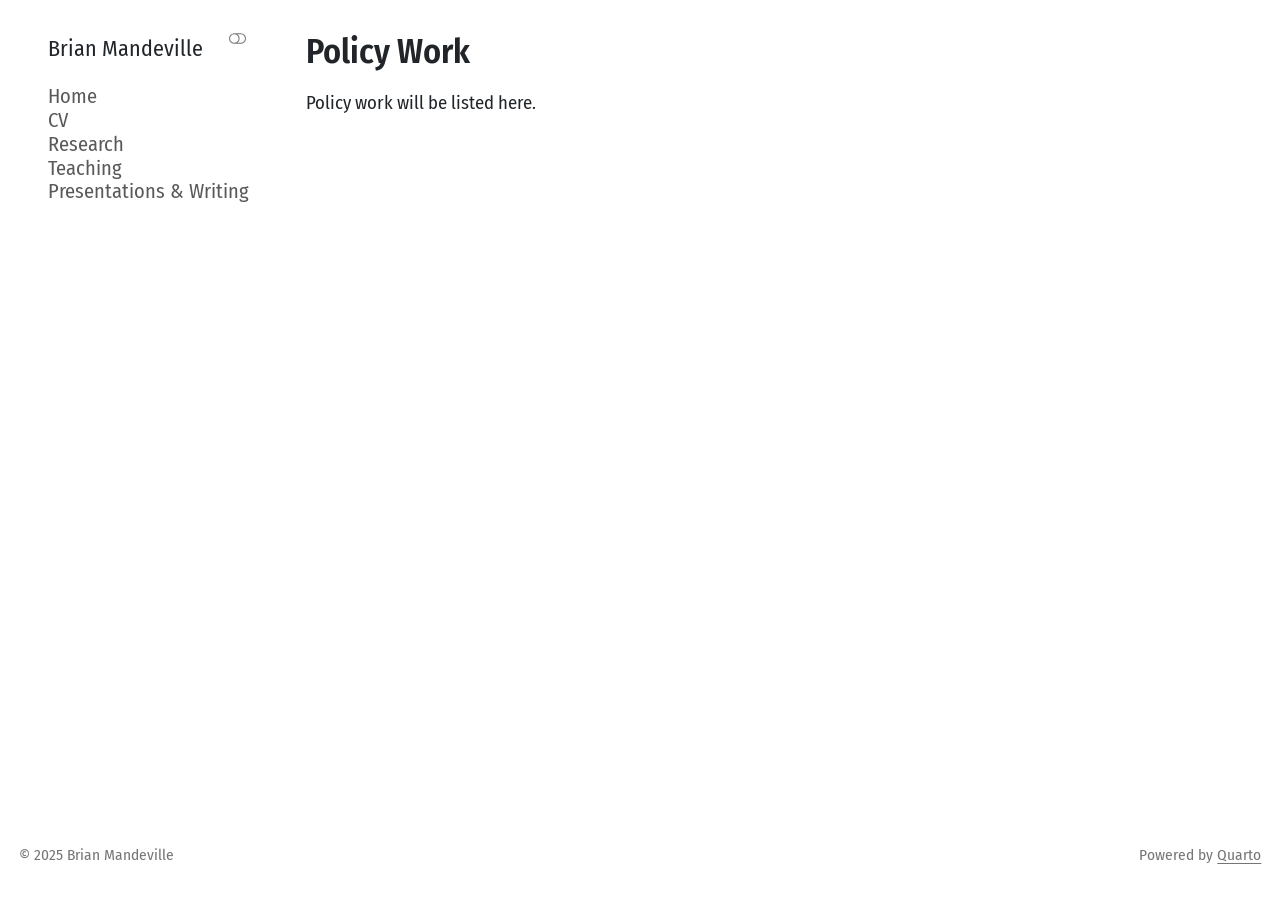
==== commit 2197f9c5: "Update site from CV (May 4, 2026): research, presentations, public writing, new CV PDF" ====
--- a/docs/policy.html
+++ b/docs/policy.html
@@ -288,7 +288,7 @@
         <li class="sidebar-item">
   <div class="sidebar-item-container"> 
   <a href="./talks.html" class="sidebar-item-text sidebar-link">
- <span class="menu-text">Presentations</span></a>
+ <span class="menu-text">Presentations &amp; Writing</span></a>
   </div>
 </li>
     </ul>
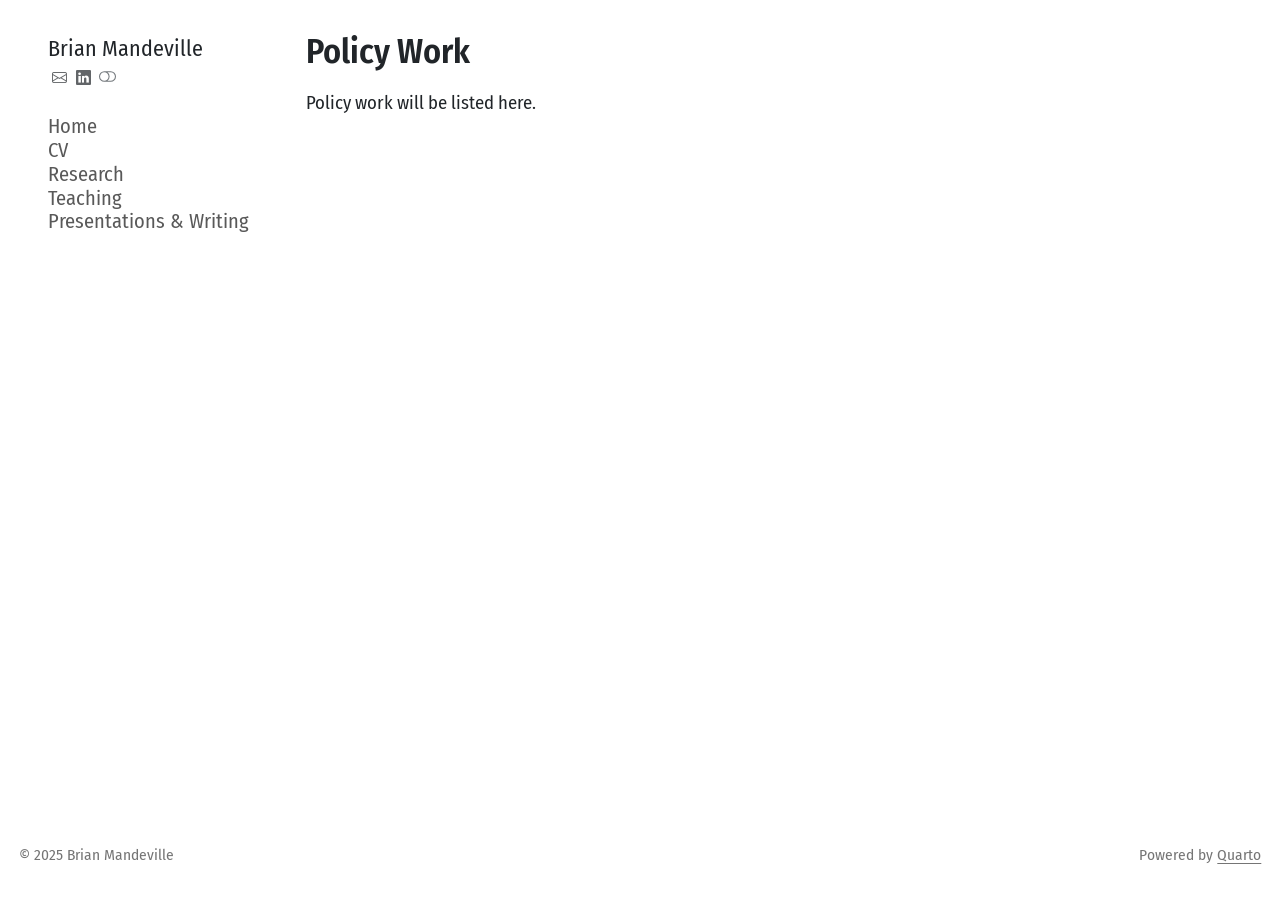
==== commit 00619715: "Update site from September 14, 2026 CV - Add job market notice and JMP SSRN link to homepage - JMP f" ====
--- a/docs/policy.html
+++ b/docs/policy.html
@@ -2,16 +2,13 @@
 <html xmlns="http://www.w3.org/1999/xhtml" lang="en" xml:lang="en"><head>
 
 <meta charset="utf-8">
-<meta name="generator" content="quarto-1.9.37">
+<meta name="generator" content="quarto-1.6.42">
 
 <meta name="viewport" content="width=device-width, initial-scale=1.0, user-scalable=yes">
 
 
 <title>Policy Work – Brian Mandeville</title>
 <style>
-/* Default styles provided by pandoc.
-** See https://pandoc.org/MANUAL.html#variables-for-html for config info.
-*/
 code{white-space: pre-wrap;}
 span.smallcaps{font-variant: small-caps;}
 div.columns{display: flex; gap: min(4vw, 1.5em);}
@@ -30,20 +27,17 @@
 <script src="site_libs/quarto-nav/headroom.min.js"></script>
 <link href="./images/favicon.png" rel="icon" type="image/png">
 <script src="site_libs/clipboard/clipboard.min.js"></script>
-<script src="site_libs/quarto-html/quarto.js" type="module"></script>
-<script src="site_libs/quarto-html/tabsets/tabsets.js" type="module"></script>
+<script src="site_libs/quarto-html/quarto.js"></script>
 <script src="site_libs/quarto-html/popper.min.js"></script>
 <script src="site_libs/quarto-html/tippy.umd.min.js"></script>
 <script src="site_libs/quarto-html/anchor.min.js"></script>
 <link href="site_libs/quarto-html/tippy.css" rel="stylesheet">
-<link href="site_libs/quarto-html/quarto-syntax-highlighting-7f8f88aac4f3542376d5c11b86a4c14d.css" rel="stylesheet" class="quarto-color-scheme" id="quarto-text-highlighting-styles">
-<link href="site_libs/quarto-html/quarto-syntax-highlighting-dark-d0ae9245876894da5ac7e18953ecc5cc.css" rel="stylesheet" class="quarto-color-scheme quarto-color-alternate" id="quarto-text-highlighting-styles">
-<link href="site_libs/quarto-html/quarto-syntax-highlighting-7f8f88aac4f3542376d5c11b86a4c14d.css" rel="stylesheet" class="quarto-color-scheme-extra" id="quarto-text-highlighting-styles">
+<link href="site_libs/quarto-html/quarto-syntax-highlighting-2f5df379a58b258e96c21c0638c20c03.css" rel="stylesheet" class="quarto-color-scheme" id="quarto-text-highlighting-styles">
+<link href="site_libs/quarto-html/quarto-syntax-highlighting-dark-b53751a350365c71b6c909e95f209ed1.css" rel="prefetch" class="quarto-color-scheme quarto-color-alternate" id="quarto-text-highlighting-styles">
 <script src="site_libs/bootstrap/bootstrap.min.js"></script>
 <link href="site_libs/bootstrap/bootstrap-icons.css" rel="stylesheet">
-<link href="site_libs/bootstrap/bootstrap-f34be4a23ba37682258795ce76d93aaa.min.css" rel="stylesheet" append-hash="true" class="quarto-color-scheme" id="quarto-bootstrap" data-mode="light">
-<link href="site_libs/bootstrap/bootstrap-dark-0b4698692b904b713bfba7af153e44f9.min.css" rel="stylesheet" append-hash="true" class="quarto-color-scheme quarto-color-alternate" id="quarto-bootstrap" data-mode="dark">
-<link href="site_libs/bootstrap/bootstrap-f34be4a23ba37682258795ce76d93aaa.min.css" rel="stylesheet" append-hash="true" class="quarto-color-scheme-extra" id="quarto-bootstrap" data-mode="light">
+<link href="site_libs/bootstrap/bootstrap-357480d74eb9d09201fff7b372f79d92.min.css" rel="stylesheet" append-hash="true" class="quarto-color-scheme" id="quarto-bootstrap" data-mode="light">
+<link href="site_libs/bootstrap/bootstrap-dark-418ac482584c84bd2d6787f0436cd40a.min.css" rel="prefetch" append-hash="true" class="quarto-color-scheme quarto-color-alternate" id="quarto-bootstrap" data-mode="dark">
 <script id="quarto-search-options" type="application/json">{
   "language": {
     "search-no-results-text": "No results",
@@ -66,169 +60,7 @@
 <meta property="og:site_name" content="Brian Mandeville">
 </head>
 
-<body class="nav-sidebar floating quarto-light"><script id="quarto-html-before-body" type="application/javascript">
-    const toggleBodyColorMode = (bsSheetEl) => {
-      const mode = bsSheetEl.getAttribute("data-mode");
-      const bodyEl = window.document.querySelector("body");
-      if (mode === "dark") {
-        bodyEl.classList.add("quarto-dark");
-        bodyEl.classList.remove("quarto-light");
-      } else {
-        bodyEl.classList.add("quarto-light");
-        bodyEl.classList.remove("quarto-dark");
-      }
-    }
-    const toggleBodyColorPrimary = () => {
-      const bsSheetEl = window.document.querySelector("link#quarto-bootstrap:not([rel=disabled-stylesheet])");
-      if (bsSheetEl) {
-        toggleBodyColorMode(bsSheetEl);
-      }
-    }
-    const setColorSchemeToggle = (alternate) => {
-      const toggles = window.document.querySelectorAll('.quarto-color-scheme-toggle');
-      for (let i=0; i < toggles.length; i++) {
-        const toggle = toggles[i];
-        if (toggle) {
-          if (alternate) {
-            toggle.classList.add("alternate");
-          } else {
-            toggle.classList.remove("alternate");
-          }
-        }
-      }
-    };
-    const toggleColorMode = (alternate) => {
-      // Switch the stylesheets
-      const primaryStylesheets = window.document.querySelectorAll('link.quarto-color-scheme:not(.quarto-color-alternate)');
-      const alternateStylesheets = window.document.querySelectorAll('link.quarto-color-scheme.quarto-color-alternate');
-      manageTransitions('#quarto-margin-sidebar .nav-link', false);
-      if (alternate) {
-        // note: dark is layered on light, we don't disable primary!
-        enableStylesheet(alternateStylesheets);
-        for (const sheetNode of alternateStylesheets) {
-          if (sheetNode.id === "quarto-bootstrap") {
-            toggleBodyColorMode(sheetNode);
-          }
-        }
-      } else {
-        disableStylesheet(alternateStylesheets);
-        enableStylesheet(primaryStylesheets)
-        toggleBodyColorPrimary();
-      }
-      manageTransitions('#quarto-margin-sidebar .nav-link', true);
-      // Switch the toggles
-      setColorSchemeToggle(alternate)
-      // Hack to workaround the fact that safari doesn't
-      // properly recolor the scrollbar when toggling (#1455)
-      if (navigator.userAgent.indexOf('Safari') > 0 && navigator.userAgent.indexOf('Chrome') == -1) {
-        manageTransitions("body", false);
-        window.scrollTo(0, 1);
-        setTimeout(() => {
-          window.scrollTo(0, 0);
-          manageTransitions("body", true);
-        }, 40);
-      }
-    }
-    const disableStylesheet = (stylesheets) => {
-      for (let i=0; i < stylesheets.length; i++) {
-        const stylesheet = stylesheets[i];
-        stylesheet.rel = 'disabled-stylesheet';
-      }
-    }
-    const enableStylesheet = (stylesheets) => {
-      for (let i=0; i < stylesheets.length; i++) {
-        const stylesheet = stylesheets[i];
-        if(stylesheet.rel !== 'stylesheet') { // for Chrome, which will still FOUC without this check
-          stylesheet.rel = 'stylesheet';
-        }
-      }
-    }
-    const manageTransitions = (selector, allowTransitions) => {
-      const els = window.document.querySelectorAll(selector);
-      for (let i=0; i < els.length; i++) {
-        const el = els[i];
-        if (allowTransitions) {
-          el.classList.remove('notransition');
-        } else {
-          el.classList.add('notransition');
-        }
-      }
-    }
-    const isFileUrl = () => {
-      return window.location.protocol === 'file:';
-    }
-    const hasAlternateSentinel = () => {
-      let styleSentinel = getColorSchemeSentinel();
-      if (styleSentinel !== null) {
-        return styleSentinel === "alternate";
-      } else {
-        return false;
-      }
-    }
-    const setStyleSentinel = (alternate) => {
-      const value = alternate ? "alternate" : "default";
-      if (!isFileUrl()) {
-        window.localStorage.setItem("quarto-color-scheme", value);
-      } else {
-        localAlternateSentinel = value;
-      }
-    }
-    const getColorSchemeSentinel = () => {
-      if (!isFileUrl()) {
-        const storageValue = window.localStorage.getItem("quarto-color-scheme");
-        return storageValue != null ? storageValue : localAlternateSentinel;
-      } else {
-        return localAlternateSentinel;
-      }
-    }
-    const toggleGiscusIfUsed = (isAlternate, darkModeDefault) => {
-      const baseTheme = document.querySelector('#giscus-base-theme')?.value ?? 'light';
-      const alternateTheme = document.querySelector('#giscus-alt-theme')?.value ?? 'dark';
-      let newTheme = '';
-      if(authorPrefersDark) {
-        newTheme = isAlternate ? baseTheme : alternateTheme;
-      } else {
-        newTheme = isAlternate ? alternateTheme : baseTheme;
-      }
-      const changeGiscusTheme = () => {
-        // From: https://github.com/giscus/giscus/issues/336
-        const sendMessage = (message) => {
-          const iframe = document.querySelector('iframe.giscus-frame');
-          if (!iframe) return;
-          iframe.contentWindow.postMessage({ giscus: message }, 'https://giscus.app');
-        }
-        sendMessage({
-          setConfig: {
-            theme: newTheme
-          }
-        });
-      }
-      const isGiscussLoaded = window.document.querySelector('iframe.giscus-frame') !== null;
-      if (isGiscussLoaded) {
-        changeGiscusTheme();
-      }
-    };
-    const authorPrefersDark = false;
-    const darkModeDefault = authorPrefersDark;
-      document.querySelector('link#quarto-text-highlighting-styles.quarto-color-scheme-extra').rel = 'disabled-stylesheet';
-      document.querySelector('link#quarto-bootstrap.quarto-color-scheme-extra').rel = 'disabled-stylesheet';
-    let localAlternateSentinel = darkModeDefault ? 'alternate' : 'default';
-    // Dark / light mode switch
-    window.quartoToggleColorScheme = () => {
-      // Read the current dark / light value
-      let toAlternate = !hasAlternateSentinel();
-      toggleColorMode(toAlternate);
-      setStyleSentinel(toAlternate);
-      toggleGiscusIfUsed(toAlternate, darkModeDefault);
-      window.dispatchEvent(new Event('resize'));
-    };
-    // Switch to dark mode if need be
-    if (hasAlternateSentinel()) {
-      toggleColorMode(true);
-    } else {
-      toggleColorMode(false);
-    }
-  </script>
+<body class="nav-sidebar floating">
 
 <div id="quarto-search-results"></div>
   <header id="quarto-header" class="headroom fixed-top">
@@ -300,7 +132,6 @@
 <!-- main -->
 <main class="content column-page-right" id="quarto-document-content">
 
-
 <header id="title-block-header" class="quarto-title-block default">
 <div class="quarto-title">
 <h1 class="title">Policy Work</h1>
@@ -326,256 +157,380 @@
 
 </main> <!-- /main -->
 <script id="quarto-html-after-body" type="application/javascript">
-  window.document.addEventListener("DOMContentLoaded", function (event) {
-    // Ensure there is a toggle, if there isn't float one in the top right
-    if (window.document.querySelector('.quarto-color-scheme-toggle') === null) {
-      const a = window.document.createElement('a');
-      a.classList.add('top-right');
-      a.classList.add('quarto-color-scheme-toggle');
-      a.href = "";
-      a.onclick = function() { try { window.quartoToggleColorScheme(); } catch {} return false; };
-      const i = window.document.createElement("i");
-      i.classList.add('bi');
-      a.appendChild(i);
-      window.document.body.appendChild(a);
-    }
-    setColorSchemeToggle(hasAlternateSentinel())
-    const icon = "";
-    const anchorJS = new window.AnchorJS();
-    anchorJS.options = {
-      placement: 'right',
-      icon: icon
-    };
-    anchorJS.add('.anchored');
-    const isCodeAnnotation = (el) => {
-      for (const clz of el.classList) {
-        if (clz.startsWith('code-annotation-')) {                     
-          return true;
-        }
-      }
+window.document.addEventListener("DOMContentLoaded", function (event) {
+  const toggleBodyColorMode = (bsSheetEl) => {
+    const mode = bsSheetEl.getAttribute("data-mode");
+    const bodyEl = window.document.querySelector("body");
+    if (mode === "dark") {
+      bodyEl.classList.add("quarto-dark");
+      bodyEl.classList.remove("quarto-light");
+    } else {
+      bodyEl.classList.add("quarto-light");
+      bodyEl.classList.remove("quarto-dark");
+    }
+  }
+  const toggleBodyColorPrimary = () => {
+    const bsSheetEl = window.document.querySelector("link#quarto-bootstrap");
+    if (bsSheetEl) {
+      toggleBodyColorMode(bsSheetEl);
+    }
+  }
+  toggleBodyColorPrimary();  
+  const disableStylesheet = (stylesheets) => {
+    for (let i=0; i < stylesheets.length; i++) {
+      const stylesheet = stylesheets[i];
+      stylesheet.rel = 'prefetch';
+    }
+  }
+  const enableStylesheet = (stylesheets) => {
+    for (let i=0; i < stylesheets.length; i++) {
+      const stylesheet = stylesheets[i];
+      stylesheet.rel = 'stylesheet';
+    }
+  }
+  const manageTransitions = (selector, allowTransitions) => {
+    const els = window.document.querySelectorAll(selector);
+    for (let i=0; i < els.length; i++) {
+      const el = els[i];
+      if (allowTransitions) {
+        el.classList.remove('notransition');
+      } else {
+        el.classList.add('notransition');
+      }
+    }
+  }
+  const toggleGiscusIfUsed = (isAlternate, darkModeDefault) => {
+    const baseTheme = document.querySelector('#giscus-base-theme')?.value ?? 'light';
+    const alternateTheme = document.querySelector('#giscus-alt-theme')?.value ?? 'dark';
+    let newTheme = '';
+    if(darkModeDefault) {
+      newTheme = isAlternate ? baseTheme : alternateTheme;
+    } else {
+      newTheme = isAlternate ? alternateTheme : baseTheme;
+    }
+    const changeGiscusTheme = () => {
+      // From: https://github.com/giscus/giscus/issues/336
+      const sendMessage = (message) => {
+        const iframe = document.querySelector('iframe.giscus-frame');
+        if (!iframe) return;
+        iframe.contentWindow.postMessage({ giscus: message }, 'https://giscus.app');
+      }
+      sendMessage({
+        setConfig: {
+          theme: newTheme
+        }
+      });
+    }
+    const isGiscussLoaded = window.document.querySelector('iframe.giscus-frame') !== null;
+    if (isGiscussLoaded) {
+      changeGiscusTheme();
+    }
+  }
+  const toggleColorMode = (alternate) => {
+    // Switch the stylesheets
+    const alternateStylesheets = window.document.querySelectorAll('link.quarto-color-scheme.quarto-color-alternate');
+    manageTransitions('#quarto-margin-sidebar .nav-link', false);
+    if (alternate) {
+      enableStylesheet(alternateStylesheets);
+      for (const sheetNode of alternateStylesheets) {
+        if (sheetNode.id === "quarto-bootstrap") {
+          toggleBodyColorMode(sheetNode);
+        }
+      }
+    } else {
+      disableStylesheet(alternateStylesheets);
+      toggleBodyColorPrimary();
+    }
+    manageTransitions('#quarto-margin-sidebar .nav-link', true);
+    // Switch the toggles
+    const toggles = window.document.querySelectorAll('.quarto-color-scheme-toggle');
+    for (let i=0; i < toggles.length; i++) {
+      const toggle = toggles[i];
+      if (toggle) {
+        if (alternate) {
+          toggle.classList.add("alternate");     
+        } else {
+          toggle.classList.remove("alternate");
+        }
+      }
+    }
+    // Hack to workaround the fact that safari doesn't
+    // properly recolor the scrollbar when toggling (#1455)
+    if (navigator.userAgent.indexOf('Safari') > 0 && navigator.userAgent.indexOf('Chrome') == -1) {
+      manageTransitions("body", false);
+      window.scrollTo(0, 1);
+      setTimeout(() => {
+        window.scrollTo(0, 0);
+        manageTransitions("body", true);
+      }, 40);  
+    }
+  }
+  const isFileUrl = () => { 
+    return window.location.protocol === 'file:';
+  }
+  const hasAlternateSentinel = () => {  
+    let styleSentinel = getColorSchemeSentinel();
+    if (styleSentinel !== null) {
+      return styleSentinel === "alternate";
+    } else {
       return false;
     }
-    const onCopySuccess = function(e) {
-      // button target
-      const button = e.trigger;
-      // don't keep focus
-      button.blur();
-      // flash "checked"
-      button.classList.add('code-copy-button-checked');
-      var currentTitle = button.getAttribute("title");
-      button.setAttribute("title", "Copied!");
-      let tooltip;
-      if (window.bootstrap) {
-        button.setAttribute("data-bs-toggle", "tooltip");
-        button.setAttribute("data-bs-placement", "left");
-        button.setAttribute("data-bs-title", "Copied!");
-        tooltip = new bootstrap.Tooltip(button, 
-          { trigger: "manual", 
-            customClass: "code-copy-button-tooltip",
-            offset: [0, -8]});
-        tooltip.show();    
-      }
-      setTimeout(function() {
-        if (tooltip) {
-          tooltip.hide();
-          button.removeAttribute("data-bs-title");
-          button.removeAttribute("data-bs-toggle");
-          button.removeAttribute("data-bs-placement");
-        }
-        button.setAttribute("title", currentTitle);
-        button.classList.remove('code-copy-button-checked');
-      }, 1000);
-      // clear code selection
-      e.clearSelection();
-    }
-    const getTextToCopy = function(trigger) {
-      const outerScaffold = trigger.parentElement.cloneNode(true);
-      const codeEl = outerScaffold.querySelector('code');
+  }
+  const setStyleSentinel = (alternate) => {
+    const value = alternate ? "alternate" : "default";
+    if (!isFileUrl()) {
+      window.localStorage.setItem("quarto-color-scheme", value);
+    } else {
+      localAlternateSentinel = value;
+    }
+  }
+  const getColorSchemeSentinel = () => {
+    if (!isFileUrl()) {
+      const storageValue = window.localStorage.getItem("quarto-color-scheme");
+      return storageValue != null ? storageValue : localAlternateSentinel;
+    } else {
+      return localAlternateSentinel;
+    }
+  }
+  const darkModeDefault = false;
+  let localAlternateSentinel = darkModeDefault ? 'alternate' : 'default';
+  // Dark / light mode switch
+  window.quartoToggleColorScheme = () => {
+    // Read the current dark / light value 
+    let toAlternate = !hasAlternateSentinel();
+    toggleColorMode(toAlternate);
+    setStyleSentinel(toAlternate);
+    toggleGiscusIfUsed(toAlternate, darkModeDefault);
+  };
+  // Ensure there is a toggle, if there isn't float one in the top right
+  if (window.document.querySelector('.quarto-color-scheme-toggle') === null) {
+    const a = window.document.createElement('a');
+    a.classList.add('top-right');
+    a.classList.add('quarto-color-scheme-toggle');
+    a.href = "";
+    a.onclick = function() { try { window.quartoToggleColorScheme(); } catch {} return false; };
+    const i = window.document.createElement("i");
+    i.classList.add('bi');
+    a.appendChild(i);
+    window.document.body.appendChild(a);
+  }
+  // Switch to dark mode if need be
+  if (hasAlternateSentinel()) {
+    toggleColorMode(true);
+  } else {
+    toggleColorMode(false);
+  }
+  const icon = "";
+  const anchorJS = new window.AnchorJS();
+  anchorJS.options = {
+    placement: 'right',
+    icon: icon
+  };
+  anchorJS.add('.anchored');
+  const isCodeAnnotation = (el) => {
+    for (const clz of el.classList) {
+      if (clz.startsWith('code-annotation-')) {                     
+        return true;
+      }
+    }
+    return false;
+  }
+  const onCopySuccess = function(e) {
+    // button target
+    const button = e.trigger;
+    // don't keep focus
+    button.blur();
+    // flash "checked"
+    button.classList.add('code-copy-button-checked');
+    var currentTitle = button.getAttribute("title");
+    button.setAttribute("title", "Copied!");
+    let tooltip;
+    if (window.bootstrap) {
+      button.setAttribute("data-bs-toggle", "tooltip");
+      button.setAttribute("data-bs-placement", "left");
+      button.setAttribute("data-bs-title", "Copied!");
+      tooltip = new bootstrap.Tooltip(button, 
+        { trigger: "manual", 
+          customClass: "code-copy-button-tooltip",
+          offset: [0, -8]});
+      tooltip.show();    
+    }
+    setTimeout(function() {
+      if (tooltip) {
+        tooltip.hide();
+        button.removeAttribute("data-bs-title");
+        button.removeAttribute("data-bs-toggle");
+        button.removeAttribute("data-bs-placement");
+      }
+      button.setAttribute("title", currentTitle);
+      button.classList.remove('code-copy-button-checked');
+    }, 1000);
+    // clear code selection
+    e.clearSelection();
+  }
+  const getTextToCopy = function(trigger) {
+      const codeEl = trigger.previousElementSibling.cloneNode(true);
       for (const childEl of codeEl.children) {
         if (isCodeAnnotation(childEl)) {
           childEl.remove();
         }
       }
       return codeEl.innerText;
-    }
-    const clipboard = new window.ClipboardJS('.code-copy-button:not([data-in-quarto-modal])', {
-      text: getTextToCopy
+  }
+  const clipboard = new window.ClipboardJS('.code-copy-button:not([data-in-quarto-modal])', {
+    text: getTextToCopy
+  });
+  clipboard.on('success', onCopySuccess);
+  if (window.document.getElementById('quarto-embedded-source-code-modal')) {
+    const clipboardModal = new window.ClipboardJS('.code-copy-button[data-in-quarto-modal]', {
+      text: getTextToCopy,
+      container: window.document.getElementById('quarto-embedded-source-code-modal')
     });
-    clipboard.on('success', onCopySuccess);
-    if (window.document.getElementById('quarto-embedded-source-code-modal')) {
-      const clipboardModal = new window.ClipboardJS('.code-copy-button[data-in-quarto-modal]', {
-        text: getTextToCopy,
-        container: window.document.getElementById('quarto-embedded-source-code-modal')
-      });
-      clipboardModal.on('success', onCopySuccess);
-    }
-      var localhostRegex = new RegExp(/^(?:http|https):\/\/localhost\:?[0-9]*\//);
-      var mailtoRegex = new RegExp(/^mailto:/);
-        var filterRegex = new RegExp('/' + window.location.host + '/');
-      var isInternal = (href) => {
-          return filterRegex.test(href) || localhostRegex.test(href) || mailtoRegex.test(href);
-      }
-      // Inspect non-navigation links and adorn them if external
-     var links = window.document.querySelectorAll('a[href]:not(.nav-link):not(.navbar-brand):not(.toc-action):not(.sidebar-link):not(.sidebar-item-toggle):not(.pagination-link):not(.no-external):not([aria-hidden]):not(.dropdown-item):not(.quarto-navigation-tool):not(.about-link)');
-      for (var i=0; i<links.length; i++) {
-        const link = links[i];
-        if (!isInternal(link.href)) {
-          // undo the damage that might have been done by quarto-nav.js in the case of
-          // links that we want to consider external
-          if (link.dataset.originalHref !== undefined) {
-            link.href = link.dataset.originalHref;
+    clipboardModal.on('success', onCopySuccess);
+  }
+    var localhostRegex = new RegExp(/^(?:http|https):\/\/localhost\:?[0-9]*\//);
+    var mailtoRegex = new RegExp(/^mailto:/);
+      var filterRegex = new RegExp('/' + window.location.host + '/');
+    var isInternal = (href) => {
+        return filterRegex.test(href) || localhostRegex.test(href) || mailtoRegex.test(href);
+    }
+    // Inspect non-navigation links and adorn them if external
+ 	var links = window.document.querySelectorAll('a[href]:not(.nav-link):not(.navbar-brand):not(.toc-action):not(.sidebar-link):not(.sidebar-item-toggle):not(.pagination-link):not(.no-external):not([aria-hidden]):not(.dropdown-item):not(.quarto-navigation-tool):not(.about-link)');
+    for (var i=0; i<links.length; i++) {
+      const link = links[i];
+      if (!isInternal(link.href)) {
+        // undo the damage that might have been done by quarto-nav.js in the case of
+        // links that we want to consider external
+        if (link.dataset.originalHref !== undefined) {
+          link.href = link.dataset.originalHref;
+        }
+      }
+    }
+  function tippyHover(el, contentFn, onTriggerFn, onUntriggerFn) {
+    const config = {
+      allowHTML: true,
+      maxWidth: 500,
+      delay: 100,
+      arrow: false,
+      appendTo: function(el) {
+          return el.parentElement;
+      },
+      interactive: true,
+      interactiveBorder: 10,
+      theme: 'quarto',
+      placement: 'bottom-start',
+    };
+    if (contentFn) {
+      config.content = contentFn;
+    }
+    if (onTriggerFn) {
+      config.onTrigger = onTriggerFn;
+    }
+    if (onUntriggerFn) {
+      config.onUntrigger = onUntriggerFn;
+    }
+    window.tippy(el, config); 
+  }
+  const noterefs = window.document.querySelectorAll('a[role="doc-noteref"]');
+  for (var i=0; i<noterefs.length; i++) {
+    const ref = noterefs[i];
+    tippyHover(ref, function() {
+      // use id or data attribute instead here
+      let href = ref.getAttribute('data-footnote-href') || ref.getAttribute('href');
+      try { href = new URL(href).hash; } catch {}
+      const id = href.replace(/^#\/?/, "");
+      const note = window.document.getElementById(id);
+      if (note) {
+        return note.innerHTML;
+      } else {
+        return "";
+      }
+    });
+  }
+  const xrefs = window.document.querySelectorAll('a.quarto-xref');
+  const processXRef = (id, note) => {
+    // Strip column container classes
+    const stripColumnClz = (el) => {
+      el.classList.remove("page-full", "page-columns");
+      if (el.children) {
+        for (const child of el.children) {
+          stripColumnClz(child);
+        }
+      }
+    }
+    stripColumnClz(note)
+    if (id === null || id.startsWith('sec-')) {
+      // Special case sections, only their first couple elements
+      const container = document.createElement("div");
+      if (note.children && note.children.length > 2) {
+        container.appendChild(note.children[0].cloneNode(true));
+        for (let i = 1; i < note.children.length; i++) {
+          const child = note.children[i];
+          if (child.tagName === "P" && child.innerText === "") {
+            continue;
+          } else {
+            container.appendChild(child.cloneNode(true));
+            break;
           }
         }
-      }
-    function tippyHover(el, contentFn, onTriggerFn, onUntriggerFn) {
-      const config = {
-        allowHTML: true,
-        maxWidth: 500,
-        delay: 100,
-        arrow: false,
-        appendTo: function(el) {
-            return el.parentElement;
-        },
-        interactive: true,
-        interactiveBorder: 10,
-        theme: 'quarto',
-        placement: 'bottom-start',
-      };
-      if (contentFn) {
-        config.content = contentFn;
-      }
-      if (onTriggerFn) {
-        config.onTrigger = onTriggerFn;
-      }
-      if (onUntriggerFn) {
-        config.onUntrigger = onUntriggerFn;
-      }
-      window.tippy(el, config); 
-    }
-    const noterefs = window.document.querySelectorAll('a[role="doc-noteref"]');
-    for (var i=0; i<noterefs.length; i++) {
-      const ref = noterefs[i];
-      tippyHover(ref, function() {
-        // use id or data attribute instead here
-        let href = ref.getAttribute('data-footnote-href') || ref.getAttribute('href');
-        try { href = new URL(href).hash; } catch {}
-        const id = href.replace(/^#\/?/, "");
-        const note = window.document.getElementById(id);
-        if (note) {
-          return note.innerHTML;
-        } else {
-          return "";
-        }
-      });
-    }
-    const xrefs = window.document.querySelectorAll('a.quarto-xref');
-    const processXRef = (id, note) => {
-      // Strip column container classes
-      const stripColumnClz = (el) => {
-        el.classList.remove("page-full", "page-columns");
-        if (el.children) {
-          for (const child of el.children) {
-            stripColumnClz(child);
-          }
-        }
-      }
-      stripColumnClz(note)
-      if (id === null || id.startsWith('sec-')) {
-        // Special case sections, only their first couple elements
-        const container = document.createElement("div");
-        if (note.children && note.children.length > 2) {
-          container.appendChild(note.children[0].cloneNode(true));
-          for (let i = 1; i < note.children.length; i++) {
-            const child = note.children[i];
-            if (child.tagName === "P" && child.innerText === "") {
-              continue;
-            } else {
-              container.appendChild(child.cloneNode(true));
-              break;
-            }
-          }
-          if (window.Quarto?.typesetMath) {
-            window.Quarto.typesetMath(container);
-          }
-          return container.innerHTML
-        } else {
-          if (window.Quarto?.typesetMath) {
-            window.Quarto.typesetMath(note);
-          }
-          return note.innerHTML;
-        }
+        if (window.Quarto?.typesetMath) {
+          window.Quarto.typesetMath(container);
+        }
+        return container.innerHTML
       } else {
-        // Remove any anchor links if they are present
-        const anchorLink = note.querySelector('a.anchorjs-link');
-        if (anchorLink) {
-          anchorLink.remove();
-        }
         if (window.Quarto?.typesetMath) {
           window.Quarto.typesetMath(note);
         }
-        if (note.classList.contains("callout")) {
-          return note.outerHTML;
-        } else {
-          return note.innerHTML;
-        }
-      }
-    }
-    for (var i=0; i<xrefs.length; i++) {
-      const xref = xrefs[i];
-      tippyHover(xref, undefined, function(instance) {
-        instance.disable();
-        let url = xref.getAttribute('href');
-        let hash = undefined; 
-        if (url.startsWith('#')) {
-          hash = url;
-        } else {
-          try { hash = new URL(url).hash; } catch {}
-        }
-        if (hash) {
-          const id = hash.replace(/^#\/?/, "");
-          const note = window.document.getElementById(id);
-          if (note !== null) {
-            try {
-              const html = processXRef(id, note.cloneNode(true));
-              instance.setContent(html);
-            } finally {
-              instance.enable();
-              instance.show();
-            }
-          } else {
-            // See if we can fetch this
-            fetch(url.split('#')[0])
-            .then(res => res.text())
-            .then(html => {
-              const parser = new DOMParser();
-              const htmlDoc = parser.parseFromString(html, "text/html");
-              const note = htmlDoc.getElementById(id);
-              if (note !== null) {
-                const html = processXRef(id, note);
-                instance.setContent(html);
-              } 
-            }).finally(() => {
-              instance.enable();
-              instance.show();
-            });
+        return note.innerHTML;
+      }
+    } else {
+      // Remove any anchor links if they are present
+      const anchorLink = note.querySelector('a.anchorjs-link');
+      if (anchorLink) {
+        anchorLink.remove();
+      }
+      if (window.Quarto?.typesetMath) {
+        window.Quarto.typesetMath(note);
+      }
+      if (note.classList.contains("callout")) {
+        return note.outerHTML;
+      } else {
+        return note.innerHTML;
+      }
+    }
+  }
+  for (var i=0; i<xrefs.length; i++) {
+    const xref = xrefs[i];
+    tippyHover(xref, undefined, function(instance) {
+      instance.disable();
+      let url = xref.getAttribute('href');
+      let hash = undefined; 
+      if (url.startsWith('#')) {
+        hash = url;
+      } else {
+        try { hash = new URL(url).hash; } catch {}
+      }
+      if (hash) {
+        const id = hash.replace(/^#\/?/, "");
+        const note = window.document.getElementById(id);
+        if (note !== null) {
+          try {
+            const html = processXRef(id, note.cloneNode(true));
+            instance.setContent(html);
+          } finally {
+            instance.enable();
+            instance.show();
           }
         } else {
-          // See if we can fetch a full url (with no hash to target)
-          // This is a special case and we should probably do some content thinning / targeting
-          fetch(url)
+          // See if we can fetch this
+          fetch(url.split('#')[0])
           .then(res => res.text())
           .then(html => {
             const parser = new DOMParser();
             const htmlDoc = parser.parseFromString(html, "text/html");
-            const note = htmlDoc.querySelector('main.content');
+            const note = htmlDoc.getElementById(id);
             if (note !== null) {
-              // This should only happen for chapter cross references
-              // (since there is no id in the URL)
-              // remove the first header
-              if (note.children.length > 0 && note.children[0].tagName === "HEADER") {
-                note.children[0].remove();
-              }
-              const html = processXRef(null, note);
+              const html = processXRef(id, note);
               instance.setContent(html);
             } 
           }).finally(() => {
@@ -583,161 +538,185 @@
             instance.show();
           });
         }
-      }, function(instance) {
+      } else {
+        // See if we can fetch a full url (with no hash to target)
+        // This is a special case and we should probably do some content thinning / targeting
+        fetch(url)
+        .then(res => res.text())
+        .then(html => {
+          const parser = new DOMParser();
+          const htmlDoc = parser.parseFromString(html, "text/html");
+          const note = htmlDoc.querySelector('main.content');
+          if (note !== null) {
+            // This should only happen for chapter cross references
+            // (since there is no id in the URL)
+            // remove the first header
+            if (note.children.length > 0 && note.children[0].tagName === "HEADER") {
+              note.children[0].remove();
+            }
+            const html = processXRef(null, note);
+            instance.setContent(html);
+          } 
+        }).finally(() => {
+          instance.enable();
+          instance.show();
+        });
+      }
+    }, function(instance) {
+    });
+  }
+      let selectedAnnoteEl;
+      const selectorForAnnotation = ( cell, annotation) => {
+        let cellAttr = 'data-code-cell="' + cell + '"';
+        let lineAttr = 'data-code-annotation="' +  annotation + '"';
+        const selector = 'span[' + cellAttr + '][' + lineAttr + ']';
+        return selector;
+      }
+      const selectCodeLines = (annoteEl) => {
+        const doc = window.document;
+        const targetCell = annoteEl.getAttribute("data-target-cell");
+        const targetAnnotation = annoteEl.getAttribute("data-target-annotation");
+        const annoteSpan = window.document.querySelector(selectorForAnnotation(targetCell, targetAnnotation));
+        const lines = annoteSpan.getAttribute("data-code-lines").split(",");
+        const lineIds = lines.map((line) => {
+          return targetCell + "-" + line;
+        })
+        let top = null;
+        let height = null;
+        let parent = null;
+        if (lineIds.length > 0) {
+            //compute the position of the single el (top and bottom and make a div)
+            const el = window.document.getElementById(lineIds[0]);
+            top = el.offsetTop;
+            height = el.offsetHeight;
+            parent = el.parentElement.parentElement;
+          if (lineIds.length > 1) {
+            const lastEl = window.document.getElementById(lineIds[lineIds.length - 1]);
+            const bottom = lastEl.offsetTop + lastEl.offsetHeight;
+            height = bottom - top;
+          }
+          if (top !== null && height !== null && parent !== null) {
+            // cook up a div (if necessary) and position it 
+            let div = window.document.getElementById("code-annotation-line-highlight");
+            if (div === null) {
+              div = window.document.createElement("div");
+              div.setAttribute("id", "code-annotation-line-highlight");
+              div.style.position = 'absolute';
+              parent.appendChild(div);
+            }
+            div.style.top = top - 2 + "px";
+            div.style.height = height + 4 + "px";
+            div.style.left = 0;
+            let gutterDiv = window.document.getElementById("code-annotation-line-highlight-gutter");
+            if (gutterDiv === null) {
+              gutterDiv = window.document.createElement("div");
+              gutterDiv.setAttribute("id", "code-annotation-line-highlight-gutter");
+              gutterDiv.style.position = 'absolute';
+              const codeCell = window.document.getElementById(targetCell);
+              const gutter = codeCell.querySelector('.code-annotation-gutter');
+              gutter.appendChild(gutterDiv);
+            }
+            gutterDiv.style.top = top - 2 + "px";
+            gutterDiv.style.height = height + 4 + "px";
+          }
+          selectedAnnoteEl = annoteEl;
+        }
+      };
+      const unselectCodeLines = () => {
+        const elementsIds = ["code-annotation-line-highlight", "code-annotation-line-highlight-gutter"];
+        elementsIds.forEach((elId) => {
+          const div = window.document.getElementById(elId);
+          if (div) {
+            div.remove();
+          }
+        });
+        selectedAnnoteEl = undefined;
+      };
+        // Handle positioning of the toggle
+    window.addEventListener(
+      "resize",
+      throttle(() => {
+        elRect = undefined;
+        if (selectedAnnoteEl) {
+          selectCodeLines(selectedAnnoteEl);
+        }
+      }, 10)
+    );
+    function throttle(fn, ms) {
+    let throttle = false;
+    let timer;
+      return (...args) => {
+        if(!throttle) { // first call gets through
+            fn.apply(this, args);
+            throttle = true;
+        } else { // all the others get throttled
+            if(timer) clearTimeout(timer); // cancel #2
+            timer = setTimeout(() => {
+              fn.apply(this, args);
+              timer = throttle = false;
+            }, ms);
+        }
+      };
+    }
+      // Attach click handler to the DT
+      const annoteDls = window.document.querySelectorAll('dt[data-target-cell]');
+      for (const annoteDlNode of annoteDls) {
+        annoteDlNode.addEventListener('click', (event) => {
+          const clickedEl = event.target;
+          if (clickedEl !== selectedAnnoteEl) {
+            unselectCodeLines();
+            const activeEl = window.document.querySelector('dt[data-target-cell].code-annotation-active');
+            if (activeEl) {
+              activeEl.classList.remove('code-annotation-active');
+            }
+            selectCodeLines(clickedEl);
+            clickedEl.classList.add('code-annotation-active');
+          } else {
+            // Unselect the line
+            unselectCodeLines();
+            clickedEl.classList.remove('code-annotation-active');
+          }
+        });
+      }
+  const findCites = (el) => {
+    const parentEl = el.parentElement;
+    if (parentEl) {
+      const cites = parentEl.dataset.cites;
+      if (cites) {
+        return {
+          el,
+          cites: cites.split(' ')
+        };
+      } else {
+        return findCites(el.parentElement)
+      }
+    } else {
+      return undefined;
+    }
+  };
+  var bibliorefs = window.document.querySelectorAll('a[role="doc-biblioref"]');
+  for (var i=0; i<bibliorefs.length; i++) {
+    const ref = bibliorefs[i];
+    const citeInfo = findCites(ref);
+    if (citeInfo) {
+      tippyHover(citeInfo.el, function() {
+        var popup = window.document.createElement('div');
+        citeInfo.cites.forEach(function(cite) {
+          var citeDiv = window.document.createElement('div');
+          citeDiv.classList.add('hanging-indent');
+          citeDiv.classList.add('csl-entry');
+          var biblioDiv = window.document.getElementById('ref-' + cite);
+          if (biblioDiv) {
+            citeDiv.innerHTML = biblioDiv.innerHTML;
+          }
+          popup.appendChild(citeDiv);
+        });
+        return popup.innerHTML;
       });
     }
-        let selectedAnnoteEl;
-        const selectorForAnnotation = ( cell, annotation) => {
-          let cellAttr = 'data-code-cell="' + cell + '"';
-          let lineAttr = 'data-code-annotation="' +  annotation + '"';
-          const selector = 'span[' + cellAttr + '][' + lineAttr + ']';
-          return selector;
-        }
-        const selectCodeLines = (annoteEl) => {
-          const doc = window.document;
-          const targetCell = annoteEl.getAttribute("data-target-cell");
-          const targetAnnotation = annoteEl.getAttribute("data-target-annotation");
-          const annoteSpan = window.document.querySelector(selectorForAnnotation(targetCell, targetAnnotation));
-          const lines = annoteSpan.getAttribute("data-code-lines").split(",");
-          const lineIds = lines.map((line) => {
-            return targetCell + "-" + line;
-          })
-          let top = null;
-          let height = null;
-          let parent = null;
-          if (lineIds.length > 0) {
-              //compute the position of the single el (top and bottom and make a div)
-              const el = window.document.getElementById(lineIds[0]);
-              top = el.offsetTop;
-              height = el.offsetHeight;
-              parent = el.parentElement.parentElement;
-            if (lineIds.length > 1) {
-              const lastEl = window.document.getElementById(lineIds[lineIds.length - 1]);
-              const bottom = lastEl.offsetTop + lastEl.offsetHeight;
-              height = bottom - top;
-            }
-            if (top !== null && height !== null && parent !== null) {
-              // cook up a div (if necessary) and position it 
-              let div = window.document.getElementById("code-annotation-line-highlight");
-              if (div === null) {
-                div = window.document.createElement("div");
-                div.setAttribute("id", "code-annotation-line-highlight");
-                div.style.position = 'absolute';
-                parent.appendChild(div);
-              }
-              div.style.top = top - 2 + "px";
-              div.style.height = height + 4 + "px";
-              div.style.left = 0;
-              let gutterDiv = window.document.getElementById("code-annotation-line-highlight-gutter");
-              if (gutterDiv === null) {
-                gutterDiv = window.document.createElement("div");
-                gutterDiv.setAttribute("id", "code-annotation-line-highlight-gutter");
-                gutterDiv.style.position = 'absolute';
-                const codeCell = window.document.getElementById(targetCell);
-                const gutter = codeCell.querySelector('.code-annotation-gutter');
-                gutter.appendChild(gutterDiv);
-              }
-              gutterDiv.style.top = top - 2 + "px";
-              gutterDiv.style.height = height + 4 + "px";
-            }
-            selectedAnnoteEl = annoteEl;
-          }
-        };
-        const unselectCodeLines = () => {
-          const elementsIds = ["code-annotation-line-highlight", "code-annotation-line-highlight-gutter"];
-          elementsIds.forEach((elId) => {
-            const div = window.document.getElementById(elId);
-            if (div) {
-              div.remove();
-            }
-          });
-          selectedAnnoteEl = undefined;
-        };
-          // Handle positioning of the toggle
-      window.addEventListener(
-        "resize",
-        throttle(() => {
-          elRect = undefined;
-          if (selectedAnnoteEl) {
-            selectCodeLines(selectedAnnoteEl);
-          }
-        }, 10)
-      );
-      function throttle(fn, ms) {
-      let throttle = false;
-      let timer;
-        return (...args) => {
-          if(!throttle) { // first call gets through
-              fn.apply(this, args);
-              throttle = true;
-          } else { // all the others get throttled
-              if(timer) clearTimeout(timer); // cancel #2
-              timer = setTimeout(() => {
-                fn.apply(this, args);
-                timer = throttle = false;
-              }, ms);
-          }
-        };
-      }
-        // Attach click handler to the DT
-        const annoteDls = window.document.querySelectorAll('dt[data-target-cell]');
-        for (const annoteDlNode of annoteDls) {
-          annoteDlNode.addEventListener('click', (event) => {
-            const clickedEl = event.target;
-            if (clickedEl !== selectedAnnoteEl) {
-              unselectCodeLines();
-              const activeEl = window.document.querySelector('dt[data-target-cell].code-annotation-active');
-              if (activeEl) {
-                activeEl.classList.remove('code-annotation-active');
-              }
-              selectCodeLines(clickedEl);
-              clickedEl.classList.add('code-annotation-active');
-            } else {
-              // Unselect the line
-              unselectCodeLines();
-              clickedEl.classList.remove('code-annotation-active');
-            }
-          });
-        }
-    const findCites = (el) => {
-      const parentEl = el.parentElement;
-      if (parentEl) {
-        const cites = parentEl.dataset.cites;
-        if (cites) {
-          return {
-            el,
-            cites: cites.split(' ')
-          };
-        } else {
-          return findCites(el.parentElement)
-        }
-      } else {
-        return undefined;
-      }
-    };
-    var bibliorefs = window.document.querySelectorAll('a[role="doc-biblioref"]');
-    for (var i=0; i<bibliorefs.length; i++) {
-      const ref = bibliorefs[i];
-      const citeInfo = findCites(ref);
-      if (citeInfo) {
-        tippyHover(citeInfo.el, function() {
-          var popup = window.document.createElement('div');
-          citeInfo.cites.forEach(function(cite) {
-            var citeDiv = window.document.createElement('div');
-            citeDiv.classList.add('hanging-indent');
-            citeDiv.classList.add('csl-entry');
-            var biblioDiv = window.document.getElementById('ref-' + cite);
-            if (biblioDiv) {
-              citeDiv.innerHTML = biblioDiv.innerHTML;
-            }
-            popup.appendChild(citeDiv);
-          });
-          return popup.innerHTML;
-        });
-      }
-    }
-  });
-  </script>
+  }
+});
+</script>
 </div> <!-- /content -->
 <footer class="footer">
   <div class="nav-footer">
--- a/docs/site_libs/quarto-html/quarto-syntax-highlighting-2f5df379a58b258e96c21c0638c20c03.css
+++ b/docs/site_libs/quarto-html/quarto-syntax-highlighting-2f5df379a58b258e96c21c0638c20c03.css
@@ -0,0 +1,205 @@
+/* quarto syntax highlight colors */
+:root {
+  --quarto-hl-ot-color: #003B4F;
+  --quarto-hl-at-color: #657422;
+  --quarto-hl-ss-color: #20794D;
+  --quarto-hl-an-color: #5E5E5E;
+  --quarto-hl-fu-color: #4758AB;
+  --quarto-hl-st-color: #20794D;
+  --quarto-hl-cf-color: #003B4F;
+  --quarto-hl-op-color: #5E5E5E;
+  --quarto-hl-er-color: #AD0000;
+  --quarto-hl-bn-color: #AD0000;
+  --quarto-hl-al-color: #AD0000;
+  --quarto-hl-va-color: #111111;
+  --quarto-hl-bu-color: inherit;
+  --quarto-hl-ex-color: inherit;
+  --quarto-hl-pp-color: #AD0000;
+  --quarto-hl-in-color: #5E5E5E;
+  --quarto-hl-vs-color: #20794D;
+  --quarto-hl-wa-color: #5E5E5E;
+  --quarto-hl-do-color: #5E5E5E;
+  --quarto-hl-im-color: #00769E;
+  --quarto-hl-ch-color: #20794D;
+  --quarto-hl-dt-color: #AD0000;
+  --quarto-hl-fl-color: #AD0000;
+  --quarto-hl-co-color: #5E5E5E;
+  --quarto-hl-cv-color: #5E5E5E;
+  --quarto-hl-cn-color: #8f5902;
+  --quarto-hl-sc-color: #5E5E5E;
+  --quarto-hl-dv-color: #AD0000;
+  --quarto-hl-kw-color: #003B4F;
+}
+
+/* other quarto variables */
+:root {
+  --quarto-font-monospace: SFMono-Regular, Menlo, Monaco, Consolas, "Liberation Mono", "Courier New", monospace;
+}
+
+pre > code.sourceCode > span {
+  color: #003B4F;
+}
+
+code span {
+  color: #003B4F;
+}
+
+code.sourceCode > span {
+  color: #003B4F;
+}
+
+div.sourceCode,
+div.sourceCode pre.sourceCode {
+  color: #003B4F;
+}
+
+code span.ot {
+  color: #003B4F;
+  font-style: inherit;
+}
+
+code span.at {
+  color: #657422;
+  font-style: inherit;
+}
+
+code span.ss {
+  color: #20794D;
+  font-style: inherit;
+}
+
+code span.an {
+  color: #5E5E5E;
+  font-style: inherit;
+}
+
+code span.fu {
+  color: #4758AB;
+  font-style: inherit;
+}
+
+code span.st {
+  color: #20794D;
+  font-style: inherit;
+}
+
+code span.cf {
+  color: #003B4F;
+  font-weight: bold;
+  font-style: inherit;
+}
+
+code span.op {
+  color: #5E5E5E;
+  font-style: inherit;
+}
+
+code span.er {
+  color: #AD0000;
+  font-style: inherit;
+}
+
+code span.bn {
+  color: #AD0000;
+  font-style: inherit;
+}
+
+code span.al {
+  color: #AD0000;
+  font-style: inherit;
+}
+
+code span.va {
+  color: #111111;
+  font-style: inherit;
+}
+
+code span.bu {
+  font-style: inherit;
+}
+
+code span.ex {
+  font-style: inherit;
+}
+
+code span.pp {
+  color: #AD0000;
+  font-style: inherit;
+}
+
+code span.in {
+  color: #5E5E5E;
+  font-style: inherit;
+}
+
+code span.vs {
+  color: #20794D;
+  font-style: inherit;
+}
+
+code span.wa {
+  color: #5E5E5E;
+  font-style: italic;
+}
+
+code span.do {
+  color: #5E5E5E;
+  font-style: italic;
+}
+
+code span.im {
+  color: #00769E;
+  font-style: inherit;
+}
+
+code span.ch {
+  color: #20794D;
+  font-style: inherit;
+}
+
+code span.dt {
+  color: #AD0000;
+  font-style: inherit;
+}
+
+code span.fl {
+  color: #AD0000;
+  font-style: inherit;
+}
+
+code span.co {
+  color: #5E5E5E;
+  font-style: inherit;
+}
+
+code span.cv {
+  color: #5E5E5E;
+  font-style: italic;
+}
+
+code span.cn {
+  color: #8f5902;
+  font-style: inherit;
+}
+
+code span.sc {
+  color: #5E5E5E;
+  font-style: inherit;
+}
+
+code span.dv {
+  color: #AD0000;
+  font-style: inherit;
+}
+
+code span.kw {
+  color: #003B4F;
+  font-weight: bold;
+  font-style: inherit;
+}
+
+.prevent-inlining {
+  content: "</";
+}
+
+/*# sourceMappingURL=35eb38a806ee71ea6d2563be2308c832.css.map */
--- a/docs/site_libs/quarto-html/quarto-syntax-highlighting-dark-b53751a350365c71b6c909e95f209ed1.css
+++ b/docs/site_libs/quarto-html/quarto-syntax-highlighting-dark-b53751a350365c71b6c909e95f209ed1.css
@@ -0,0 +1,189 @@
+/* quarto syntax highlight colors */
+:root {
+  --quarto-hl-al-color: #f07178;
+  --quarto-hl-an-color: #d4d0ab;
+  --quarto-hl-at-color: #00e0e0;
+  --quarto-hl-bn-color: #d4d0ab;
+  --quarto-hl-bu-color: #abe338;
+  --quarto-hl-ch-color: #abe338;
+  --quarto-hl-co-color: #f8f8f2;
+  --quarto-hl-cv-color: #ffd700;
+  --quarto-hl-cn-color: #ffd700;
+  --quarto-hl-cf-color: #ffa07a;
+  --quarto-hl-dt-color: #ffa07a;
+  --quarto-hl-dv-color: #d4d0ab;
+  --quarto-hl-do-color: #f8f8f2;
+  --quarto-hl-er-color: #f07178;
+  --quarto-hl-ex-color: #00e0e0;
+  --quarto-hl-fl-color: #d4d0ab;
+  --quarto-hl-fu-color: #ffa07a;
+  --quarto-hl-im-color: #abe338;
+  --quarto-hl-in-color: #d4d0ab;
+  --quarto-hl-kw-color: #ffa07a;
+  --quarto-hl-op-color: #ffa07a;
+  --quarto-hl-ot-color: #00e0e0;
+  --quarto-hl-pp-color: #dcc6e0;
+  --quarto-hl-re-color: #00e0e0;
+  --quarto-hl-sc-color: #abe338;
+  --quarto-hl-ss-color: #abe338;
+  --quarto-hl-st-color: #abe338;
+  --quarto-hl-va-color: #00e0e0;
+  --quarto-hl-vs-color: #abe338;
+  --quarto-hl-wa-color: #dcc6e0;
+}
+
+/* other quarto variables */
+:root {
+  --quarto-font-monospace: SFMono-Regular, Menlo, Monaco, Consolas, "Liberation Mono", "Courier New", monospace;
+}
+
+code span.al {
+  background-color: #2a0f15;
+  font-weight: bold;
+  color: #f07178;
+}
+
+code span.an {
+  color: #d4d0ab;
+}
+
+code span.at {
+  color: #00e0e0;
+}
+
+code span.bn {
+  color: #d4d0ab;
+}
+
+code span.bu {
+  color: #abe338;
+}
+
+code span.ch {
+  color: #abe338;
+}
+
+code span.co {
+  font-style: italic;
+  color: #f8f8f2;
+}
+
+code span.cv {
+  color: #ffd700;
+}
+
+code span.cn {
+  color: #ffd700;
+}
+
+code span.cf {
+  font-weight: bold;
+  color: #ffa07a;
+}
+
+code span.dt {
+  color: #ffa07a;
+}
+
+code span.dv {
+  color: #d4d0ab;
+}
+
+code span.do {
+  color: #f8f8f2;
+}
+
+code span.er {
+  color: #f07178;
+  text-decoration: underline;
+}
+
+code span.ex {
+  font-weight: bold;
+  color: #00e0e0;
+}
+
+code span.fl {
+  color: #d4d0ab;
+}
+
+code span.fu {
+  color: #ffa07a;
+}
+
+code span.im {
+  color: #abe338;
+}
+
+code span.in {
+  color: #d4d0ab;
+}
+
+code span.kw {
+  font-weight: bold;
+  color: #ffa07a;
+}
+
+pre > code.sourceCode > span {
+  color: #f8f8f2;
+}
+
+code span {
+  color: #f8f8f2;
+}
+
+code.sourceCode > span {
+  color: #f8f8f2;
+}
+
+div.sourceCode,
+div.sourceCode pre.sourceCode {
+  color: #f8f8f2;
+}
+
+code span.op {
+  color: #ffa07a;
+}
+
+code span.ot {
+  color: #00e0e0;
+}
+
+code span.pp {
+  color: #dcc6e0;
+}
+
+code span.re {
+  background-color: #f8f8f2;
+  color: #00e0e0;
+}
+
+code span.sc {
+  color: #abe338;
+}
+
+code span.ss {
+  color: #abe338;
+}
+
+code span.st {
+  color: #abe338;
+}
+
+code span.va {
+  color: #00e0e0;
+}
+
+code span.vs {
+  color: #abe338;
+}
+
+code span.wa {
+  color: #dcc6e0;
+}
+
+.prevent-inlining {
+  content: "</";
+}
+
+/*# sourceMappingURL=ef095d06243fb944689b9469f3a5590a.css.map */
